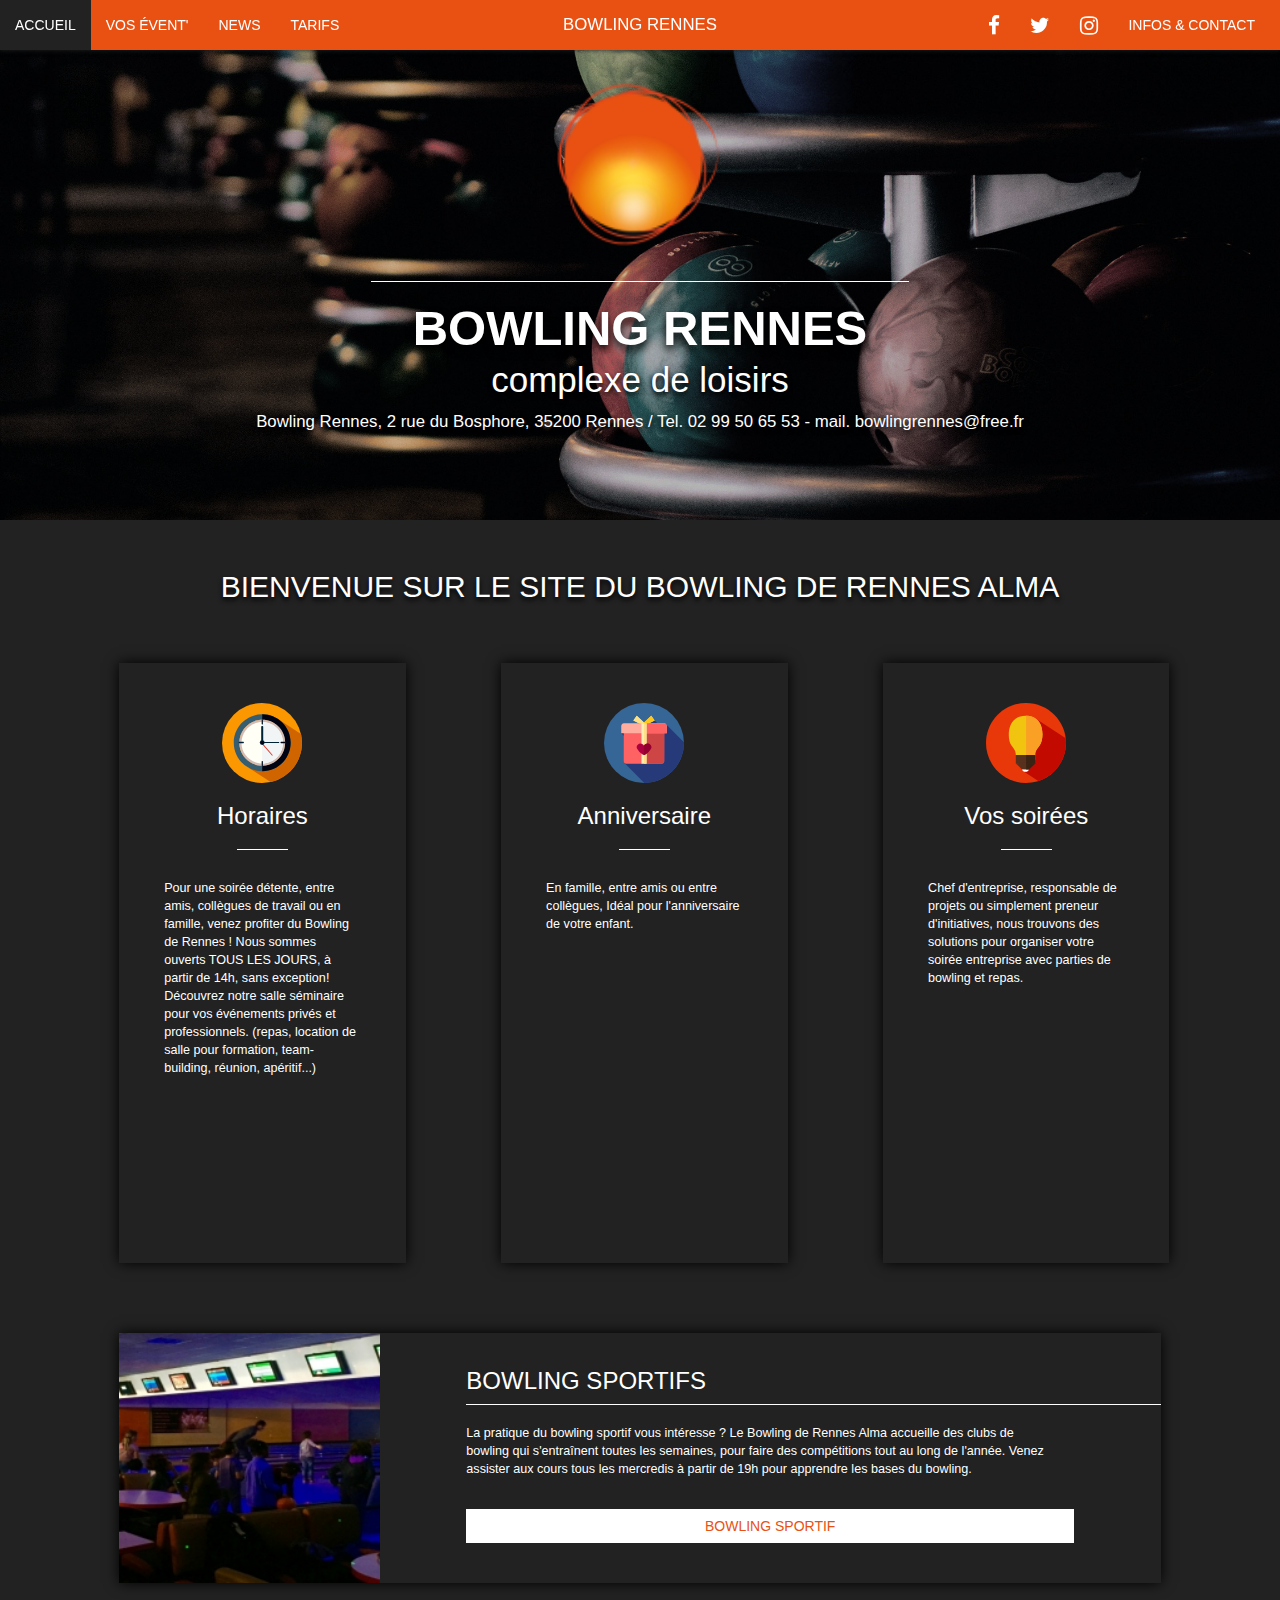
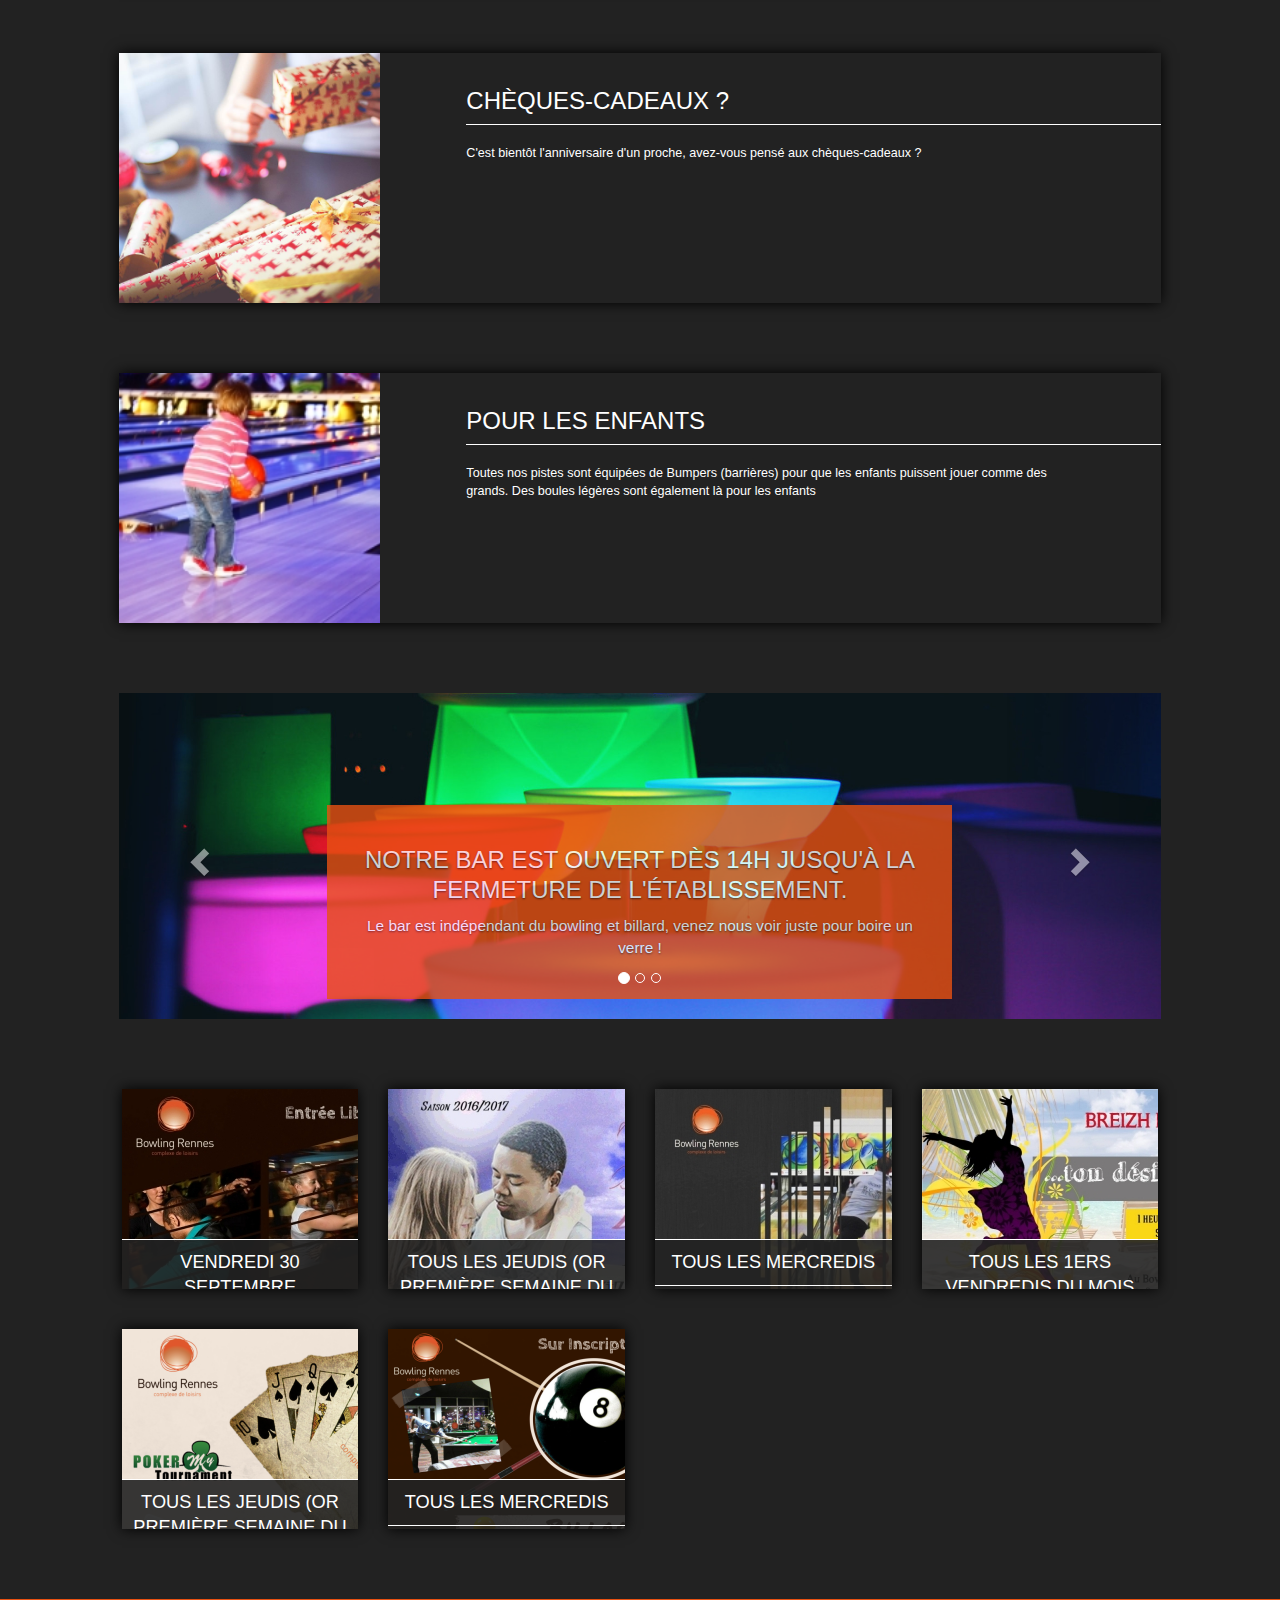
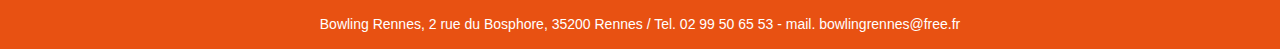
==== index.html @ a59d4e55 "Reste reprise header" ====
<!doctype html>
<html class="no-js" lang="fr">

<head>
    <meta charset="utf-8">
    <meta http-equiv="x-ua-compatible" content="ie=edge">
    <title>BOWLING ALMA</title>
    <meta name="description" content="">
    <meta name="viewport" content="width=device-width, initial-scale=1">

    <link rel="apple-touch-icon" href="apple-touch-icon.png">
    <!-- Place favicon.ico in the root directory -->

    <!-- Latest compiled and minified CSS -->
    <link rel="stylesheet" href="https://maxcdn.bootstrapcdn.com/bootstrap/3.3.7/css/bootstrap.min.css" integrity="sha384-BVYiiSIFeK1dGmJRAkycuHAHRg32OmUcww7on3RYdg4Va+PmSTsz/K68vbdEjh4u" crossorigin="anonymous">
    <link rel="stylesheet" href="css/normalize.css">
    <link rel="stylesheet" href="fonts/font-awesome.css">
    <link rel="stylesheet" href="css/main.css">
    <script src="js/vendor/modernizr-2.8.3.min.js"></script>
</head>

<body class="container-fluid">

    <!--[if lt IE 8]>
            <p class="browserupgrade">You are using an <strong>outdated</strong> browser. Please <a href="http://browsehappy.com/">upgrade your browser</a> to improve your experience.</p>
        <![endif]-->

    <!--NAVBAR DU SITE-->
    <nav class="navbar navbar-default navbar-fixed-top" role="navigation">
        <div class="navbar-header">
            <button type="button" class="navbar-toggle" data-toggle="collapse" data-target="#navbar-collapse-1">
                <span class="sr-only">Toggle navigation</span>
                <span class="icon-bar"></span>
                <span class="icon-bar"></span>
                <span class="icon-bar"></span>
            </button>
        </div>
        <a class="navbar-brand" href="#">BOWLING RENNES</a>
        <div class="collapse navbar-collapse" id="navbar-collapse-1">
            <ul class="nav navbar-nav navbar-left">
                <li><a href="#">Accueil</a></li>
                <li><a href="#">Vos évent'</a></li>
                <li><a href="#">News</a></li>
                <li><a href="#">Tarifs</a></li>
            </ul>
            <ul class="nav navbar-nav navbar-right">
                <li><a href="#"><i class="fa fa-facebook" aria-hidden="true"></i></a></li>
                <li><a href="#"><i class="fa fa-twitter" aria-hidden="true"></i></a></li>
                <li><a href="#"><i class="fa fa-instagram" aria-hidden="true"></i></a></li>
                <li><a href="#">infos & contact</a></li>
            </ul>
        </div>
    </nav>

    <!--HEADER -->
    <section class="header" id="startchange">
        <div>
            <img class="img-responsive center-block" src="img/logo.png" alt="BOWLING RENNES ALMA">
            <div class="separator-header center-block"></div>
            <h1 class="text-center">BOWLING RENNES</h1>
            <h2 class="text-center">complexe de loisirs</h2>
            <p class="text-center">Bowling Rennes, 2 rue du Bosphore, 35200 Rennes / Tel. 02 99 50 65 53 - mail. bowlingrennes@free.fr</p>
            <p class="text-center"></p>
        </div>
    </section>

    <!--section ACCUEIL-->
    <section class="accueil-index col-md-12">
        <h2>Bienvenue sur le site du Bowling de Rennes Alma</h2>
        <div class="accueil col-md-offset-1 col-md-11">
            <div class="block-accueil col-md-3">
                <div class="time"></div>
                <h3>Horaires</h3>
                <div class="separator-accueil"></div>
                <p>Pour une soirée détente, entre amis, collègues de travail ou en famille, venez profiter du Bowling de Rennes ! Nous sommes ouverts TOUS LES JOURS, à partir de 14h, sans exception! Découvrez notre salle séminaire pour vos événements privés et professionnels. (repas, location de salle pour formation, team-building, réunion, apéritif...)
                </p>
            </div>
            <div class="block-accueil col-md-offset-1 col-md-3">
                <div class="birthday"></div>
                <h3>Anniversaire</h3>
                <div class="separator-accueil"></div>
                <p>En famille, entre amis ou entre collègues, Idéal pour l'anniversaire de votre enfant.
                </p>
            </div>
            <div class="block-accueil col-md-offset-1 col-md-3">
                <div class="themes"></div>
                <h3>Vos soirées</h3>
                <div class="separator-accueil"></div>
                <p>Chef d'entreprise, responsable de projets ou simplement preneur d'initiatives, nous trouvons des solutions pour organiser votre soirée entreprise avec parties de bowling et repas.
                </p>
            </div>
        </div>
    </section>

    <!--Section bowling-->
    <section class="bowling-index col-md-12">
        <div class="section-bowling-index container-fluid col-md-offset-1 col-md-10">
            <div class="img-bowling1 col-md-3 col-xs-12 col-sm-12"></div>
            <h3 class="col-md-7 col-xs-10 col-xs-offset-1 col-sm-10 col-sm-offset-1">Bowling Sportifs</h3>
            <div class="separator-index col-md-offset-1 col-md-8 col-xs-10 col-xs-offset-1"></div>
            <p class="col-md-7 col-xs-10 col-xs-offset-1">La pratique du bowling sportif vous intéresse ? Le Bowling de Rennes Alma accueille des clubs de bowling qui s'entraînent toutes les semaines, pour faire des compétitions tout au long de l'année. Venez assister aux cours tous les mercredis à partir de 19h pour apprendre les bases du bowling.</p>
            <a href="http://www.bowlingrennes.com/cariboost_files/R_C3_A8glement_20de_20la_20Ligue_20Bowling_20Rennes.pdf">
                <button class="btn col-md-7 col-xs-10 col-xs-offset-1">Bowling Sportif</button>
            </a>
        </div>
        <div class="section-bowling-index container-fluid col-md-offset-1 col-md-10">
            <div class="img-bowling2 col-md-3 col-xs-12 col-sm-12"></div>
            <h3 class="col-md-7 col-xs-10 col-xs-offset-1 col-sm-10 col-sm-offset-1">Chèques-Cadeaux ?</h3>
            <div class="separator-index col-md-offset-1 col-md-8 col-xs-10 col-xs-offset-1"></div>
            <p class="col-md-7 col-xs-10 col-xs-offset-1">C'est bientôt l'anniversaire d'un proche, avez-vous pensé aux chèques-cadeaux ?</p>
        </div>

        <div class="section-bowling-index container-fluid col-md-offset-1 col-md-10">
            <div class="img-bowling3 col-md-3 col-xs-12 col-sm-12"></div>
            <h3 class="col-md-7 col-xs-10 col-xs-offset-1 col-sm-10 col-sm-offset-1">Pour les enfants</h3>
            <div class="separator-index col-md-offset-1 col-md-8 col-xs-10 col-xs-offset-1"></div>
            <p class="col-md-7 col-xs-10 col-xs-offset-1">Toutes nos pistes sont équipées de Bumpers (barrières) pour que les enfants puissent jouer comme des grands. Des boules légères sont également là pour les enfants</p>
        </div>
    </section>

    <!-- Carousel -->
    <section class="col-md-12 slide-index">
        <div id="carousel-example-generic" class="carousel slide col-md-10 col-md-offset-1 container-fluid" data-ride="carousel">
            <ol class="carousel-indicators">
                <li data-target="#carousel-example-generic" data-slide-to="0" class="active"></li>
                <li data-target="#carousel-example-generic" data-slide-to="1"></li>
                <li data-target="#carousel-example-generic" data-slide-to="2"></li>
            </ol>
            <!-- Wrapper for slides -->
            <div class="carousel-inner" role="listbox">
                <div class="item active">
                    <img src="img/bar1.jpg" alt="...">
                    <div class="carousel-caption">
                        <h3>Notre bar est ouvert dès 14h jusqu'à la fermeture de l'établissement.</h3>
                        <p>Le bar est indépendant du bowling et billard, venez nous voir juste pour boire un verre !</p>
                    </div>
                </div>
                <div class="item">
                    <img src="img/bar2.jpg" alt="...">
                    <div class="carousel-caption">
                        <h3>Vous pourrez déguster un des nos cocktails, un soda ou une bière sur les pistes ou au bar.</h3>
                        <p>Rafraichissez-vous avec notre gamme variée de granités.</p>
                    </div>
                </div>

                <div class="item">
                    <img src="img/bar3.jpg" alt="...">
                    <div class="carousel-caption">
                        <h3>Si vous avez une petite faim, le Bowling de Rennes vous propose également un service des restaurations.</h3>
                        <p>Croque-monsieur, des glaces, du pop-corn et un assortiment de confiseries au distributeur.</p>
                    </div>
                </div>
            </div>

            <!-- Controls -->
            <a class="left carousel-control" href="#carousel-example-generic" role="button" data-slide="prev">
                <span class="glyphicon glyphicon-chevron-left" aria-hidden="true"></span>
                <span class="sr-only">Previous</span>
            </a>
            <a class="right carousel-control" href="#carousel-example-generic" role="button" data-slide="next">
                <span class="glyphicon glyphicon-chevron-right" aria-hidden="true"></span>
                <span class="sr-only">Next</span>
            </a>
        </div>
    </section>

    <!-- Nos Soirées Hover text -->
    <section class="index-hover col-md-10 col-md-offset-1">
        <div class="row space">
            <div class="col-md-3">
                <div class="cuadro_intro_hover ">
                    <p>
                        <img src="img/soiree1.jpg" class="center-block" alt="">
                    </p>
                    <div class="caption">
                        <div class="blur"></div>
                        <div class="caption-text">
                            <h3>Vendredi 30 septembre</h3>
                            <p>Entrée libre et gratuite 21h : Initiation salsa "porto" 22h : Soiré salsa</p>
                            <a class=" btn btn-default" href="#"><span class="glyphicon glyphicon-plus"> INFO</span></a>
                        </div>
                    </div>
                </div>

            </div>
            <div class="col-md-3">
                <div class="cuadro_intro_hover ">
                    <p>
                        <img src="img/soiree2.jpg" class="center-block" alt="">
                    </p>
                    <div class="caption">
                        <div class="blur"></div>
                        <div class="caption-text">
                            <h3>Tous les jeudis (or première semaine du mois)</h3>
                            <p>Entrée libre et gratuite 20h-21h</p>
                            <a class=" btn btn-default" href="#"><span class="glyphicon glyphicon-plus"> INFO</span></a>
                        </div>
                    </div>
                </div>

            </div>
            <div class="col-md-3">
                <div class="cuadro_intro_hover ">
                    <p>
                        <img src="img/soiree3.jpg" class="center-block" alt="">
                    </p>
                    <div class="caption">
                        <div class="blur"></div>
                        <div class="caption-text">
                            <h3>Tous les mercredis</h3>
                            <p>Cours gratuits de bowling</p>
                            <a class=" btn btn-default" href="#"><span class="glyphicon glyphicon-plus"> INFO</span></a>
                        </div>
                    </div>
                </div>

            </div>
            <div class="col-md-3">
                <div class="cuadro_intro_hover ">
                    <p>
                        <img src="img/soiree4.jpg" class="center-block" alt="">
                    </p>
                    <div class="caption">
                        <div class="blur"></div>
                        <div class="caption-text">
                            <h3>Tous les 1ers vendredis du mois</h3>
                            <p>Kizomba-bachata avec BREIZH DANCE entrée gratuite</p>
                            <a class=" btn btn-default" href="#"><span class="glyphicon glyphicon-plus"> INFO</span></a>
                        </div>
                    </div>
                </div>
            </div>

            <div class="col-md-3">
                <div class="cuadro_intro_hover ">
                    <p>
                        <img src="img/soiree5.png" class="center-block" alt="">
                    </p>
                    <div class="caption">
                        <div class="blur"></div>
                        <div class="caption-text">
                            <h3>Tous les jeudis (or première semaine du mois)</h3>
                            <p>Entrée libre et gratuite 20h-21h</p>
                            <a class=" btn btn-default" href="#"><span class="glyphicon glyphicon-plus"> INFO</span></a>
                        </div>
                    </div>
                </div>
            </div>

            <div class="col-md-3">
                <div class="cuadro_intro_hover ">
                    <p>
                        <img src="img/soiree6.png" class="center-block" alt="">
                    </p>
                    <div class="caption">
                        <div class="blur"></div>
                        <div class="caption-text">
                            <h3>Tous les mercredis</h3>
                            <p>Cours gratuits de bowling</p>
                            <a class=" btn btn-default" href="#"><span class="glyphicon glyphicon-plus"> INFO</span></a>
                        </div>
                    </div>
                </div>
            </div>
        </div>
    </section>
    
    <footer class="col-md-12">
        <p>Bowling Rennes, 2 rue du Bosphore, 35200 Rennes / Tel. 02 99 50 65 53 - <a href="mailto:bowlingrennes@free.fr">mail. bowlingrennes@free.fr</a></p>
    </footer>



    <!--Script à garder à la fin du HTML-->
    <script src="https://code.jquery.com/jquery-1.12.0.min.js"></script>
    <script>
        window.jQuery || document.write('<script src="js/vendor/jquery-1.12.0.min.js"><\/script>')
    </script>
    <script src="js/plugins.js"></script>
    <script src="js/main.js"></script>
    <!-- Latest compiled and minified JavaScript -->
    <script src="https://maxcdn.bootstrapcdn.com/bootstrap/3.3.7/js/bootstrap.min.js" integrity="sha384-Tc5IQib027qvyjSMfHjOMaLkfuWVxZxUPnCJA7l2mCWNIpG9mGCD8wGNIcPD7Txa" crossorigin="anonymous"></script>



    <!--Script à garder à la fin du HTML-->
    <script src="https://code.jquery.com/jquery-1.12.0.min.js"></script>
    <script>
        window.jQuery || document.write('<script src="js/vendor/jquery-1.12.0.min.js"><\/script>')
    </script>
    <script src="js/plugins.js"></script>
    <script src="js/main.js"></script>
    <!-- Latest compiled and minified JavaScript -->
    <script src="https://maxcdn.bootstrapcdn.com/bootstrap/3.3.7/js/bootstrap.min.js" integrity="sha384-Tc5IQib027qvyjSMfHjOMaLkfuWVxZxUPnCJA7l2mCWNIpG9mGCD8wGNIcPD7Txa" crossorigin="anonymous"></script>


    <!-- Google Analytics: change UA-XXXXX-X to be your site's ID. -->
    <script>
        (function (b, o, i, l, e, r) {
            b.GoogleAnalyticsObject = l;
            b[l] || (b[l] =
                function () {
                    (b[l].q = b[l].q || []).push(arguments)
                });
            b[l].l = +new Date;
            e = o.createElement(i);
            r = o.getElementsByTagName(i)[0];
            e.src = 'https://www.google-analytics.com/analytics.js';
            r.parentNode.insertBefore(e, r)
        }(window, document, 'script', 'ga'));
        ga('create', 'UA-XXXXX-X', 'auto');
        ga('send', 'pageview');
    </script>
</body>

</html>
---- css/main.css ----
/*! HTML5 Boilerplate v5.3.0 | MIT License | https://html5boilerplate.com/ */


/*
 * What follows is the result of much research on cross-browser styling.
 * Credit left inline and big thanks to Nicolas Gallagher, Jonathan Neal,
 * Kroc Camen, and the H5BP dev community and team.
 */


/*html {
    color: #222;
    font-size: 1em;
    line-height: 1.4;
}*/

body {
    font-family: "Open Sans", sans-serif;
    margin: 0;
    box-sizing: border-box;
    background-color: #222;
}

.container-fluid {
    padding: 0;
}


/*
 * Remove text-shadow in selection highlight:
 * https://twitter.com/miketaylr/status/12228805301
 *
 * These selection rule sets have to be separate.
 * Customize the background color to match your design.
 */

::-moz-selection {
    background: #b3d4fc;
    text-shadow: none;
}

::selection {
    background: #b3d4fc;
    text-shadow: none;
}


/*
 * A better looking default horizontal rule
 */

hr {
    display: block;
    height: 1px;
    border: 0;
    border-top: 1px solid #ccc;
    margin: 1em 0;
    padding: 0;
}


/*
 * Remove the gap between audio, canvas, iframes,
 * images, videos and the bottom of their containers:
 * https://github.com/h5bp/html5-boilerplate/issues/440
 */

audio,
canvas,
iframe,
img,
svg,
video {
    vertical-align: middle;
}


/*
 * Remove default fieldset styles.
 */

fieldset {
    border: 0;
    margin: 0;
    padding: 0;
}


/*
 * Allow only vertical resizing of textareas.
 */

textarea {
    resize: vertical;
}

h1 {
    font-family: "Open Sans", sans-serif;
    font-weight: 600;
    font-size: 3.5em;
    color: white;
    margin-bottom: 0px;
    margin-top: 20px;
    text-shadow: 0px 5px 10px #000;
}

 ==========================================================================
   Browser Upgrade Prompt
   ========================================================================== 

.browserupgrade {
    margin: 0.2em 0;
    background: #ccc;
    color: #000;
    padding: 0.2em 0;
}


/* ==========================================================================
   Author's custom styles
   ========================================================================== */


/* Navbar du site */

.navbar-brand {
    position: absolute;
    width: 100%;
    left: 0;
    top: 0;
    text-align: center;
    margin: auto;
    cursor: default;
}

.navbar-toggle {
    z-index: 3;
}

.navbar {
    border-radius: 0px;
    background-color: #e85112;
    border: 0px solid #222;
    box-shadow: 0 0 5px #222;
}

.navbar-left li:hover {
    background-color: #222;
}

.navbar-left a:hover {
    color: white!important;
}

.navbar a {
    text-transform: uppercase;
    color: white !important;
    font-family: "Opens Sans", sans-serif;
    font-size: 1em;
}

.navbar-right {
    margin-right: 10px;
}

.navbar-right i {
    font-size: 1.5em;
}

.navbar-right a {
    padding-bottom: 0px !important;
}

.navbar-brand {
    font-size: 1.2em !important;
}

.navbar-default .navbar-toggle .icon-bar {
    background-color: white;
}

.navbar-default .navbar-toggle {
    border: 0px;
}


/* Header du site */

.header {
    display: flex;
    justify-content: center;
    align-items: center;
    background-image: url(../img/header.jpg);
    background-size: cover;
    width: 100%;
    height: 520px;
    background-position: center;
}

.header img {
    height: 175px;
}


.header h2 {
    margin-top: 5px;
    color: white;
    font-size: 2.5em;
    text-shadow: 0px 3px 5px #000;
}

.header p {
    font-family: "Opens Sans", sans-serif;
    color: white;
    font-size: 1.2em;
    text-shadow: 0px 3px 5px #000;
}

.separator-header {
    width: 70%;
    height: 1px;
    margin-top: 30px;
    background-color: white;
}


/* Section 1 du site */

.accueil {
    background-color: #222;
    margin-bottom: 70px;
    padding-left: 0px;
    padding-right: 0px;
}

.accueil-index h2 {
    margin-top: 0px;
    padding-top: 50px;
    padding-bottom: 50px;
    text-align: center;
    color: white;
    text-transform: uppercase;
    text-shadow: 0px 3px 5px #000;
}

.block-accueil:hover {
    background-color: #E85112;
}

.block-accueil {
    height: 600px;
    color: white;
    box-shadow: 0 0 13px black;
    background-color: #222;
}

.block-accueil h3 {
    text-align: center;
}

.block-accueil p {
    font-size: 0.9em;
    padding: 20px;
    padding-left: 30px;
    padding-right: 30px;
    text-align: left;
}

.time {
    width: 80px;
    height: 80px;
    margin: 0 auto;
    background-image: url(../img/clock.svg);
    background-repeat: no-repeat;
    background-size: cover;
    margin-top: 40px !important;
}

.birthday {
    width: 80px;
    height: 80px;
    margin: 0 auto;
    background-image: url(../img/present.svg);
    background-repeat: no-repeat;
    background-size: cover;
    margin-top: 40px !important;
}

.themes {
    width: 80px;
    height: 80px;
    margin: 0 auto;
    background-image: url(../img/light-bulb.svg);
    background-repeat: no-repeat;
    background-size: cover;
    margin-top: 40px !important;
}

.separator-accueil {
    width: 20%;
    height: 1px;
    background-color: white;
    margin: 0 auto;
    margin-top: 20px;
    margin-bottom: 10px;
}


/*Index Section Bowling*/

.img-bowling1 {
    height: 250px;
    background-image: url(../img/bowlingjpg);
    background-position: center;
    background-size: cover;
    background-repeat: no-repeat;
}

.img-bowling2 {
    height: 250px;
    background-image: url(../img/cadeau.jpg);
    background-position: center;
    background-size: cover;
    background-repeat: no-repeat;
}

.img-bowling3 {
    height: 250px;
    background-image: url(../img/enfant-bowling.jpg);
    background-position: center;
    background-size: cover;
    background-repeat: no-repeat;
}

.section-bowling-index {
    margin-bottom: 70px;
    background-color: #222;
    box-shadow: 0 0 13px black;
    color: white;
}

.section-bowling-index:hover {
    margin-bottom: 70px;
    background-color: #E85112;
    box-shadow: 0 0 13px black;
}

.section-bowling-index h3 {
    text-transform: uppercase;
    padding-left: 0px;
    padding-top: 15px;
}

.section-bowling-index p {
    padding-top: 20px;
    padding-left: 0px;
    font-size: 0.9em;
    padding-bottom: 20px;
}

.section-bowling-index button {
    color: #e85112;
    background-color: white;
    border-radius: 0px;
    text-transform: uppercase;
    margin-bottom: 20px;
}

.section-bowling-index button:hover {
    color: #E85112;
    background-color: white;
}

.separator-index {
    height: 1px;
    background-color: white;
}


/*Caroussel Section Bowling*/

.slide-index {
       margin-bottom: 30px;
}

.carousel-caption {
    background-color: #e85112;
    opacity: 0.8;
}

.carousel-caption h3 {
    padding-left: 20px;
    padding-right: 20px;
    text-transform: uppercase;
    line-height: 30px;
}

.carousel-caption p {
    font-size: 1.1em;
    padding-left: 20px;
    padding-right: 20px;
}


/* Nos soirées hover text */

.index-hover {
    margin-bottom: 70px;
}

.cuadro_intro_hover {
    margin-top: 40px;
    padding: 0px;
    position: relative;
    overflow: hidden;
    height: 200px;
    box-shadow: 0 0 13px black;
}

.cuadro_intro_hover p {
    display: block;
    text-align: center;
    font-size: 0.9em;
}

.cuadro_intro_hover:hover .caption {
    opacity: 1;
    transform: translateY(-150px);
    -webkit-transform: translateY(-150px);
    -moz-transform: translateY(-150px);
    -ms-transform: translateY(-150px);
    -o-transform: translateY(-150px);
}

.cuadro_intro_hover img {
    z-index: 4;
}

.caption-text a {
    border-radius: 0px;
    border: 0px;
    background-color: #e85112;
    color: white;
    width: 50%;
}

.caption-text p {
    padding-left: 20px;
    padding-right: 20px;
}
.cuadro_intro_hover .caption {
    position: absolute;
    top: 150px;
    -webkit-transition: all 0.3s ease-in-out;
    -moz-transition: all 0.3s ease-in-out;
    -o-transition: all 0.3s ease-in-out;
    -ms-transition: all 0.3s ease-in-out;
    transition: all 0.3s ease-in-out;
    width: 100%;
}

.cuadro_intro_hover .blur {
    background-color: #222;
    opacity: 0.9;
    height: 300px;
    z-index: 5;
    position: absolute;
    width: 100%;
}

.cuadro_intro_hover .caption-text {
    z-index: 10;
    color: #fff;
    position: absolute;
    height: 300px;
    text-align: center;
    top: -20px;
    width: 100%;
}

.caption-text h3 {
    border-top: 1px solid white;
    border-bottom: 1px solid white;
    padding: 10px;
    font-size: 1.3em;
    text-transform: uppercase;
    line-height: 25px;
}


/* footer */

footer {
    height: 50px;
    background-color: #e85112;
    color: white;
    padding-top: 15px;
    text-align: center;
}

footer a {
    text-decoration: none;
    color: white;
}

footer a:hover {
    text-decoration: none;
    color: white;
}


 ==========================================================================
   /*RESPONSIVE*/
 ========================================================================== 

@media (max-width: 640px) {
    .block-accueil {
        color: white;
        background-color: blue !important;
    }
}


/* ==========================================================================
   Helper classes
   ========================================================================== */


/*
 * Hide visually and from screen readers
 */

.hidden {
    display: none !important;
}


/*
 * Hide only visually, but have it available for screen readers:
 * http://snook.ca/archives/html_and_css/hiding-content-for-accessibility
 */

.visuallyhidden {
    border: 0;
    clip: rect(0 0 0 0);
    height: 1px;
    margin: -1px;
    overflow: hidden;
    padding: 0;
    position: absolute;
    width: 1px;
}


/*
 * Extends the .visuallyhidden class to allow the element
 * to be focusable when navigated to via the keyboard:
 * https://www.drupal.org/node/897638
 */

.visuallyhidden.focusable:active,
.visuallyhidden.focusable:focus {
    clip: auto;
    height: auto;
    margin: 0;
    overflow: visible;
    position: static;
    width: auto;
}


/*
 * Hide visually and from screen readers, but maintain layout
 */

.invisible {
    visibility: hidden;
}


/*
 * Clearfix: contain floats
 *
 * For modern browsers
 * 1. The space content is one way to avoid an Opera bug when the
 *    `contenteditable` attribute is included anywhere else in the document.
 *    Otherwise it causes space to appear at the top and bottom of elements
 *    that receive the `clearfix` class.
 * 2. The use of `table` rather than `block` is only necessary if using
 *    `:before` to contain the top-margins of child elements.
 */

.clearfix:before,
.clearfix:after {
    content: " ";
    /* 1 */
    display: table;
    /* 2 */
}

.clearfix:after {
    clear: both;
}


/* ==========================================================================
   EXAMPLE Media Queries for Responsive Design.
   These examples override the primary ('mobile first') styles.
   Modify as content requires.
   ========================================================================== */

@media only screen and (min-width: 35em) {
    /* Style adjustments for viewports that meet the condition */
}

@media print,
(-webkit-min-device-pixel-ratio: 1.25),
(min-resolution: 1.25dppx),
(min-resolution: 120dpi) {
    /* Style adjustments for high resolution devices */
}


/* ==========================================================================
   Print styles.
   Inlined to avoid the additional HTTP request:
   http://www.phpied.com/delay-loading-your-print-css/
   ========================================================================== */

@media print {
    *,
    *:before,
    *:after,
    *:first-letter,
    *:first-line {
        background: transparent !important;
        color: #000 !important;
        /* Black prints faster:
                                   http://www.sanbeiji.com/archives/953 */
        box-shadow: none !important;
        text-shadow: none !important;
    }
    a,
    a:visited {
        text-decoration: underline;
    }
    a[href]:after {
        content: " (" attr(href) ")";
    }
    abbr[title]:after {
        content: " (" attr(title) ")";
    }
    /*
     * Don't show links that are fragment identifiers,
     * or use the `javascript:` pseudo protocol
     */
    a[href^="#"]:after,
    a[href^="javascript:"]:after {
        content: "";
    }
    pre,
    blockquote {
        border: 1px solid #999;
        page-break-inside: avoid;
    }
    /*
     * Printing Tables:
     * http://css-discuss.incutio.com/wiki/Printing_Tables
     */
    thead {
        display: table-header-group;
    }
    tr,
    img {
        page-break-inside: avoid;
    }
    img {
        max-width: 100% !important;
    }
    p,
    h2,
    h3 {
        orphans: 3;
        widows: 3;
    }
    h2,
    h3 {
        page-break-after: avoid;
    }
}
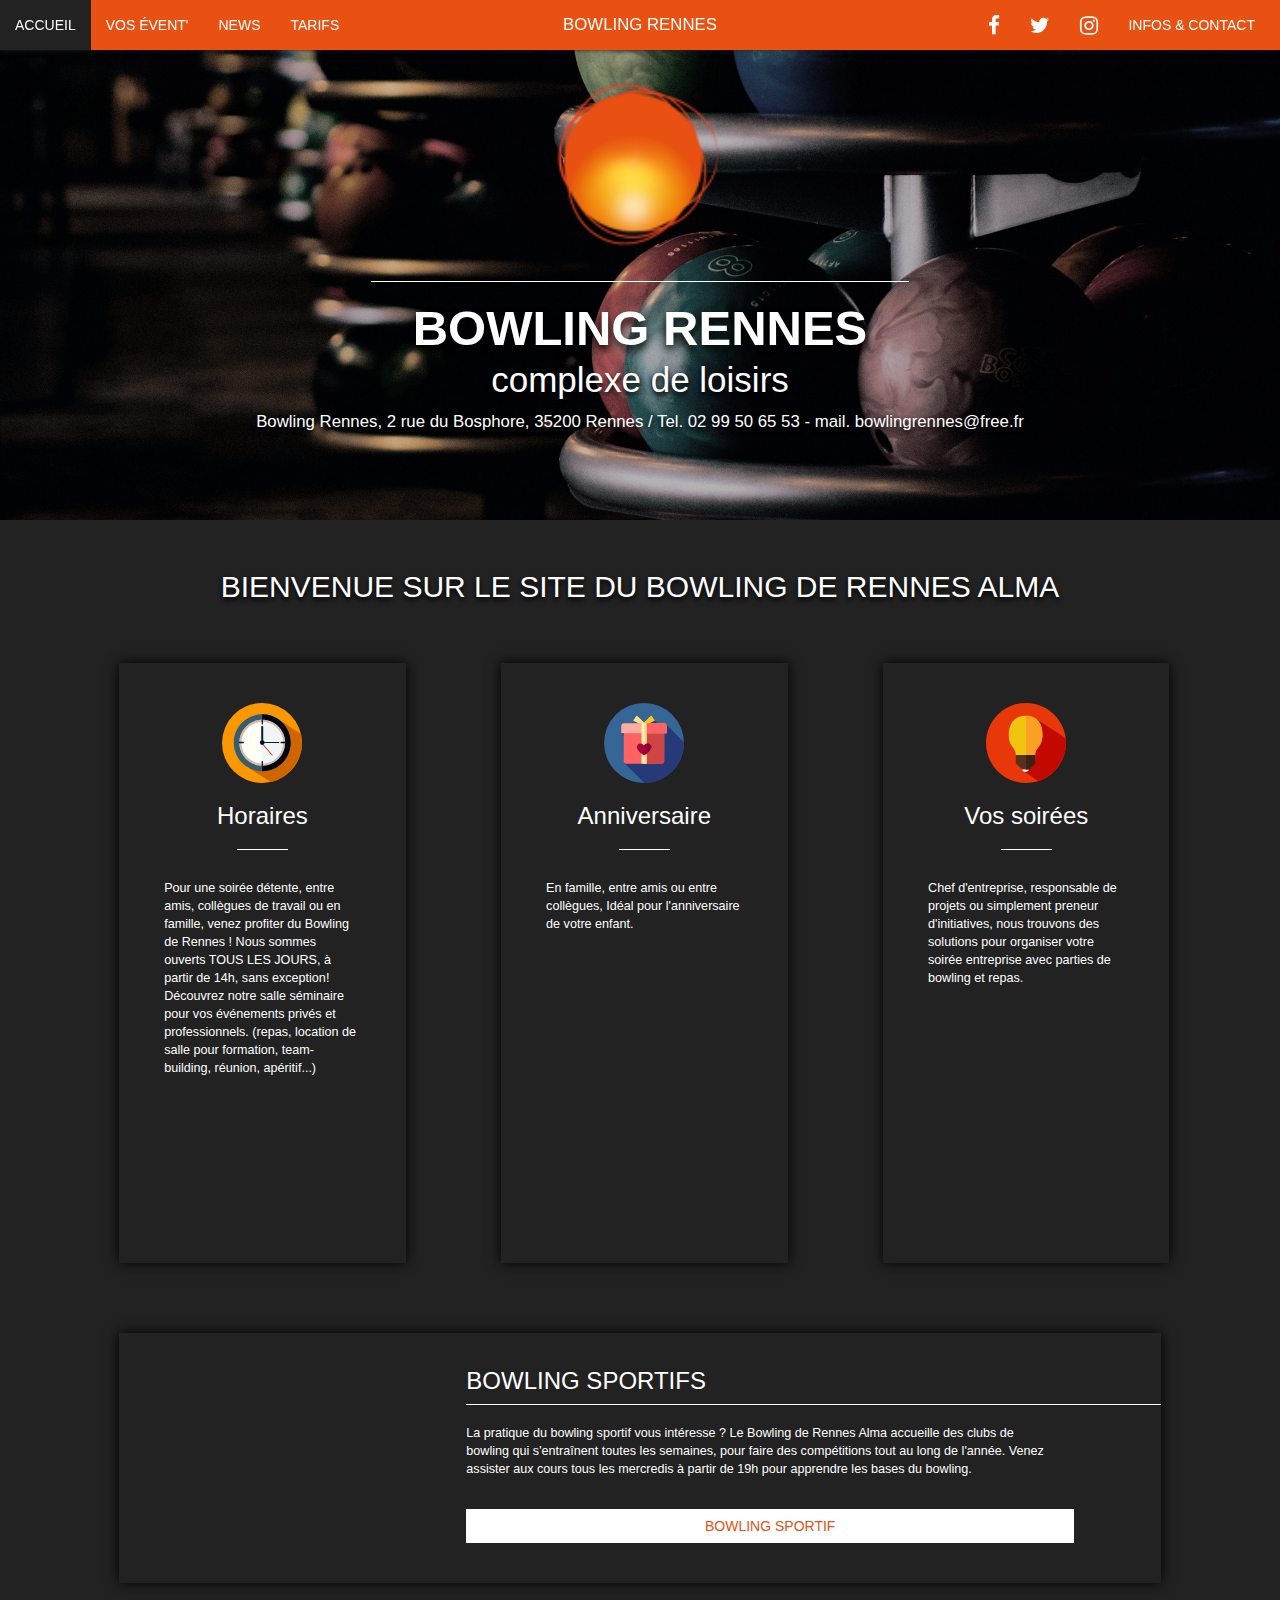
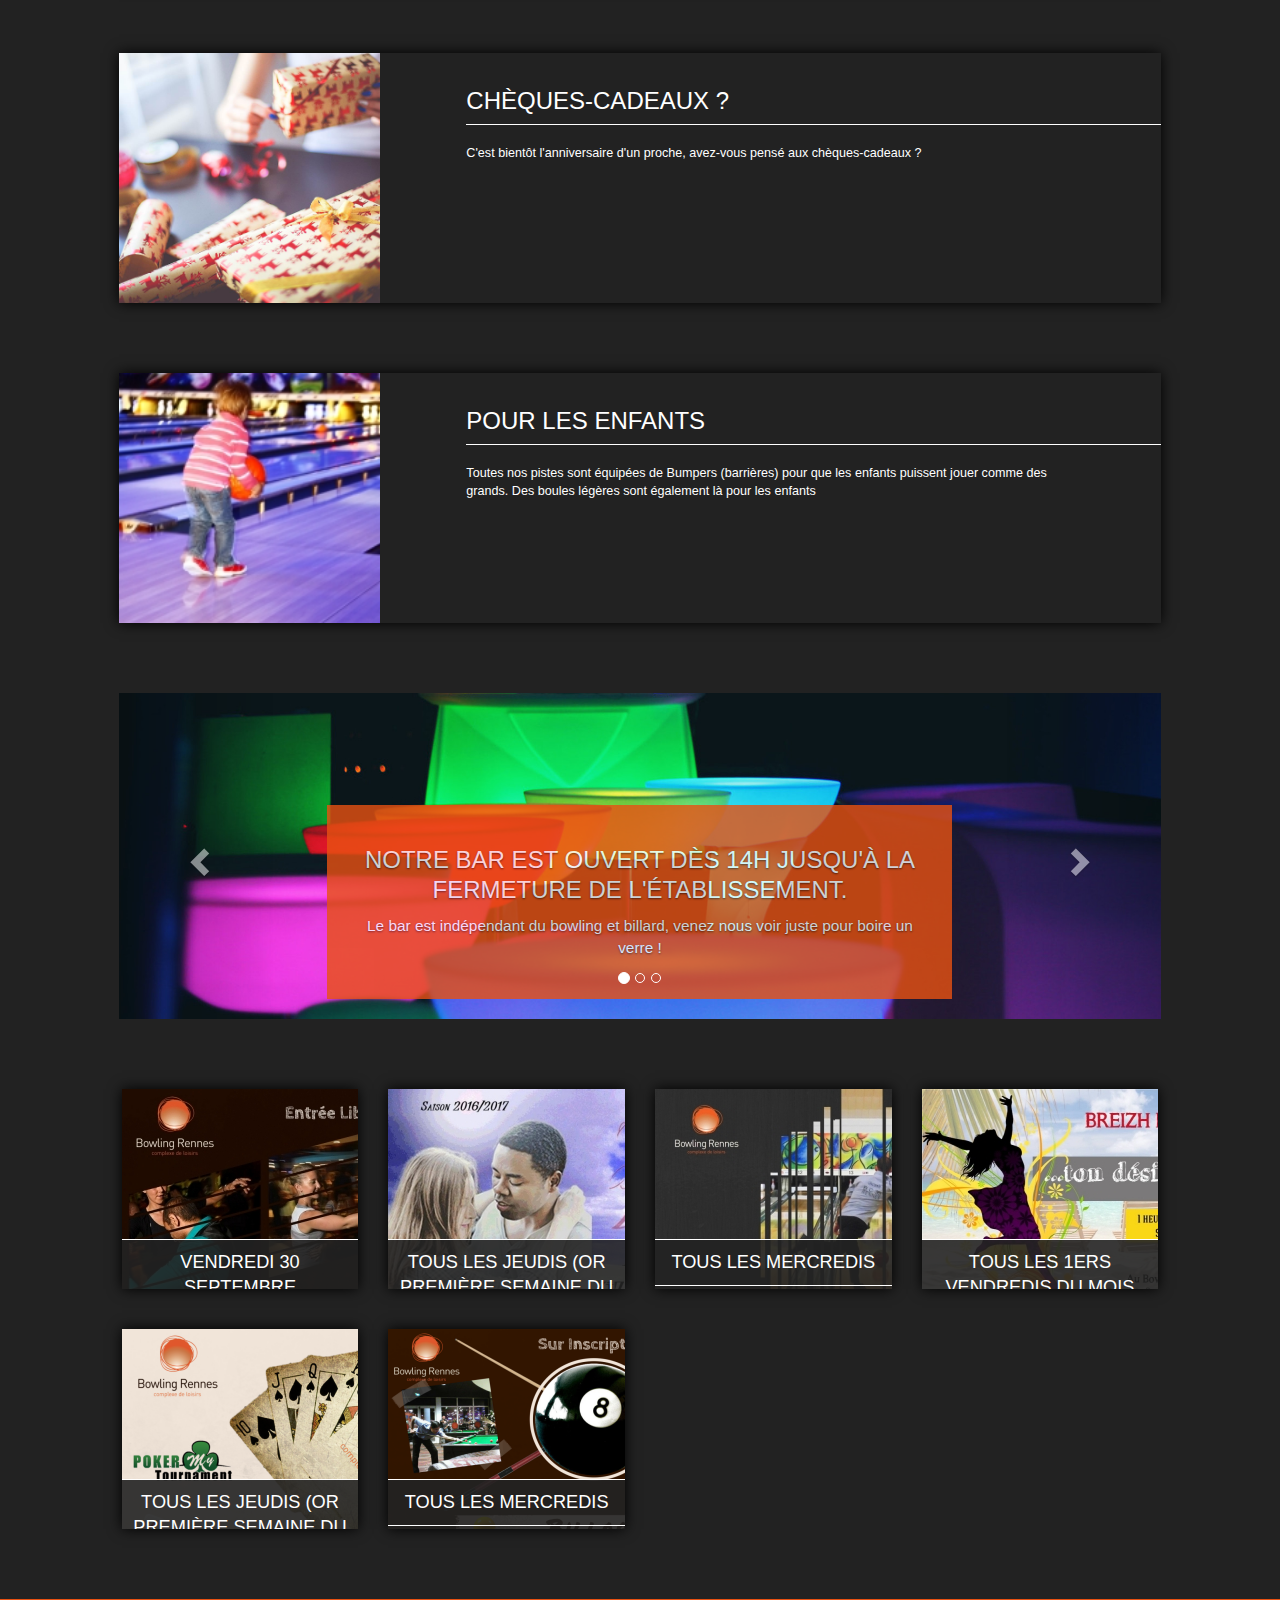
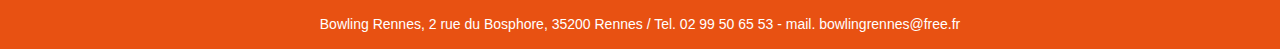
==== commit ec711468: "Reste reprise header" ====
--- a/index.html
+++ b/index.html
@@ -53,7 +53,7 @@
     </nav>
 
     <!--HEADER -->
-    <section class="header" id="startchange">
+    <header id="startchange">
         <div>
             <img class="img-responsive center-block" src="img/logo.png" alt="BOWLING RENNES ALMA">
             <div class="separator-header center-block"></div>
@@ -62,7 +62,7 @@
             <p class="text-center">Bowling Rennes, 2 rue du Bosphore, 35200 Rennes / Tel. 02 99 50 65 53 - mail. bowlingrennes@free.fr</p>
             <p class="text-center"></p>
         </div>
-    </section>
+    </header>
 
     <!--section ACCUEIL-->
     <section class="accueil-index col-md-12">
--- a/css/main.css
+++ b/css/main.css
@@ -186,7 +186,7 @@
 
 /* Header du site */
 
-.header {
+header {
     display: flex;
     justify-content: center;
     align-items: center;
@@ -197,19 +197,19 @@
     background-position: center;
 }
 
-.header img {
+header img:first-child {
     height: 175px;
 }
 
 
-.header h2 {
+header h2 {
     margin-top: 5px;
     color: white;
     font-size: 2.5em;
     text-shadow: 0px 3px 5px #000;
 }
 
-.header p {
+header p {
     font-family: "Opens Sans", sans-serif;
     color: white;
     font-size: 1.2em;
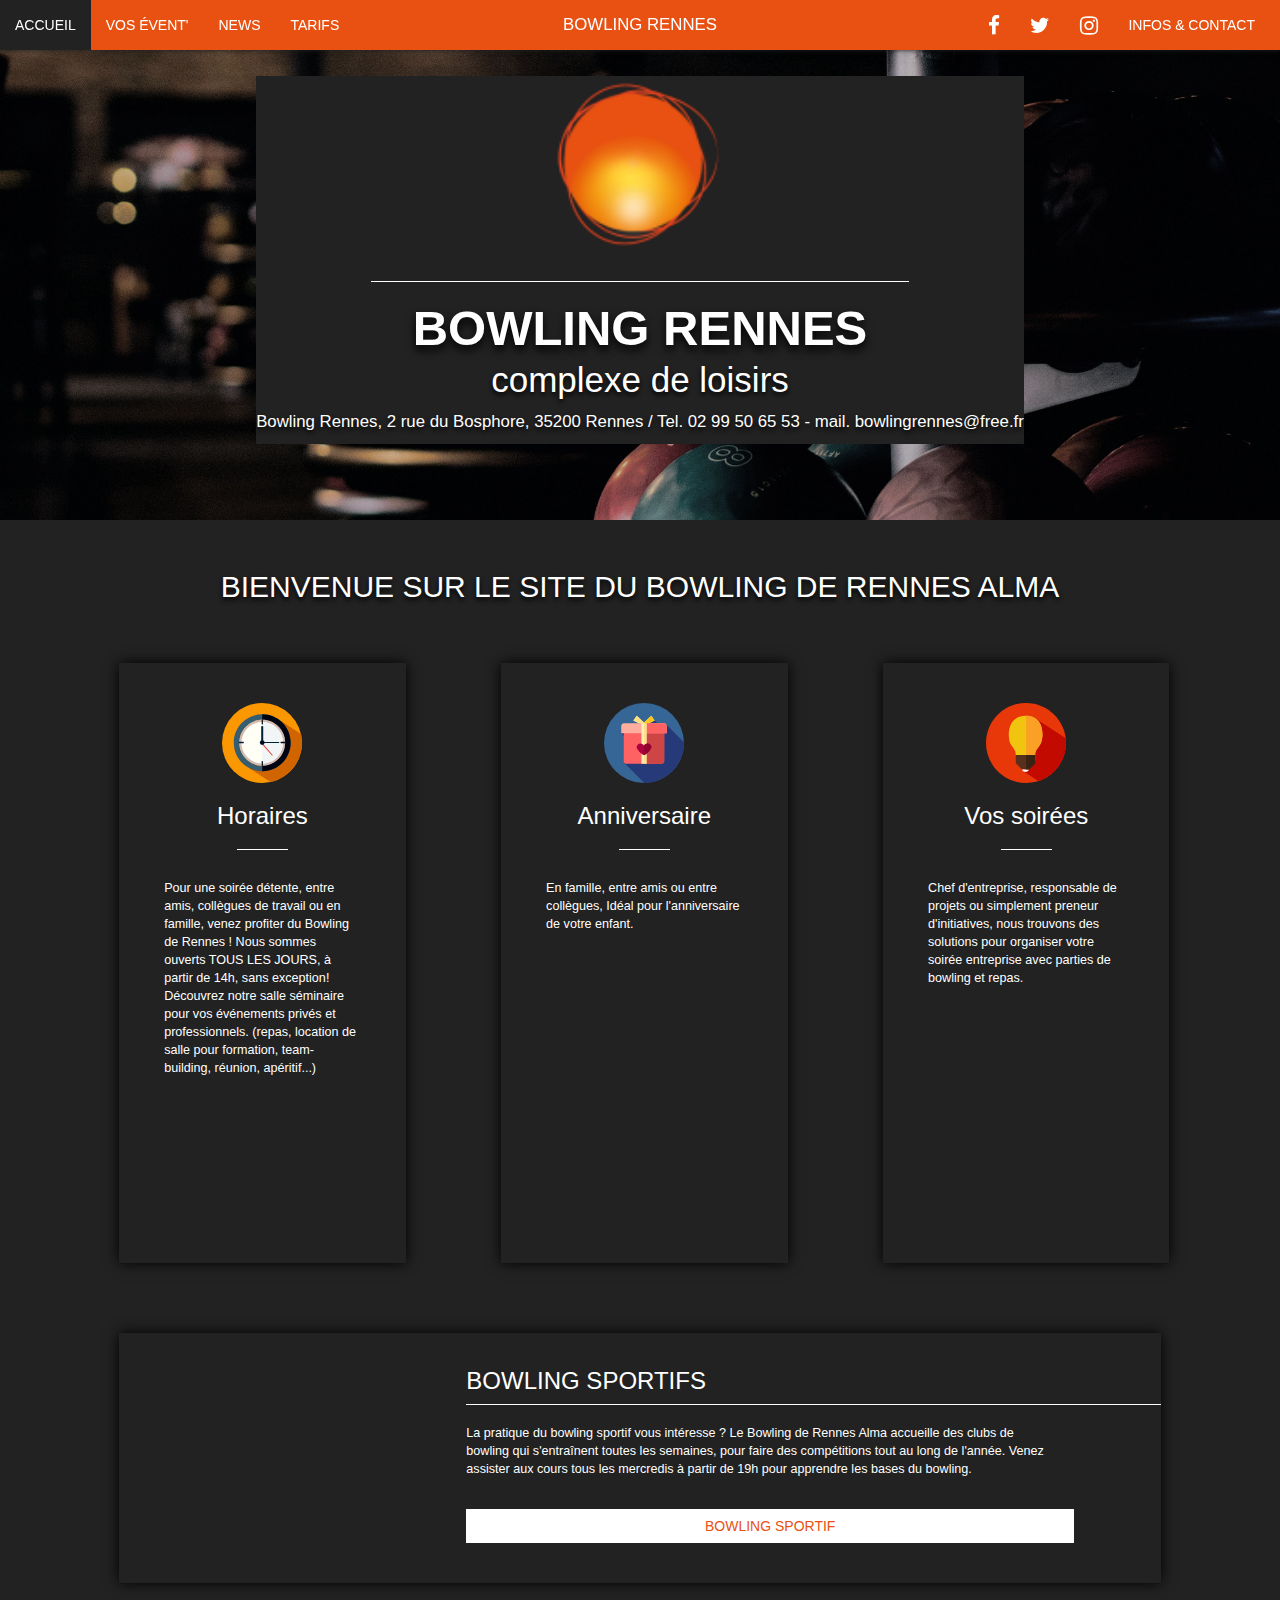
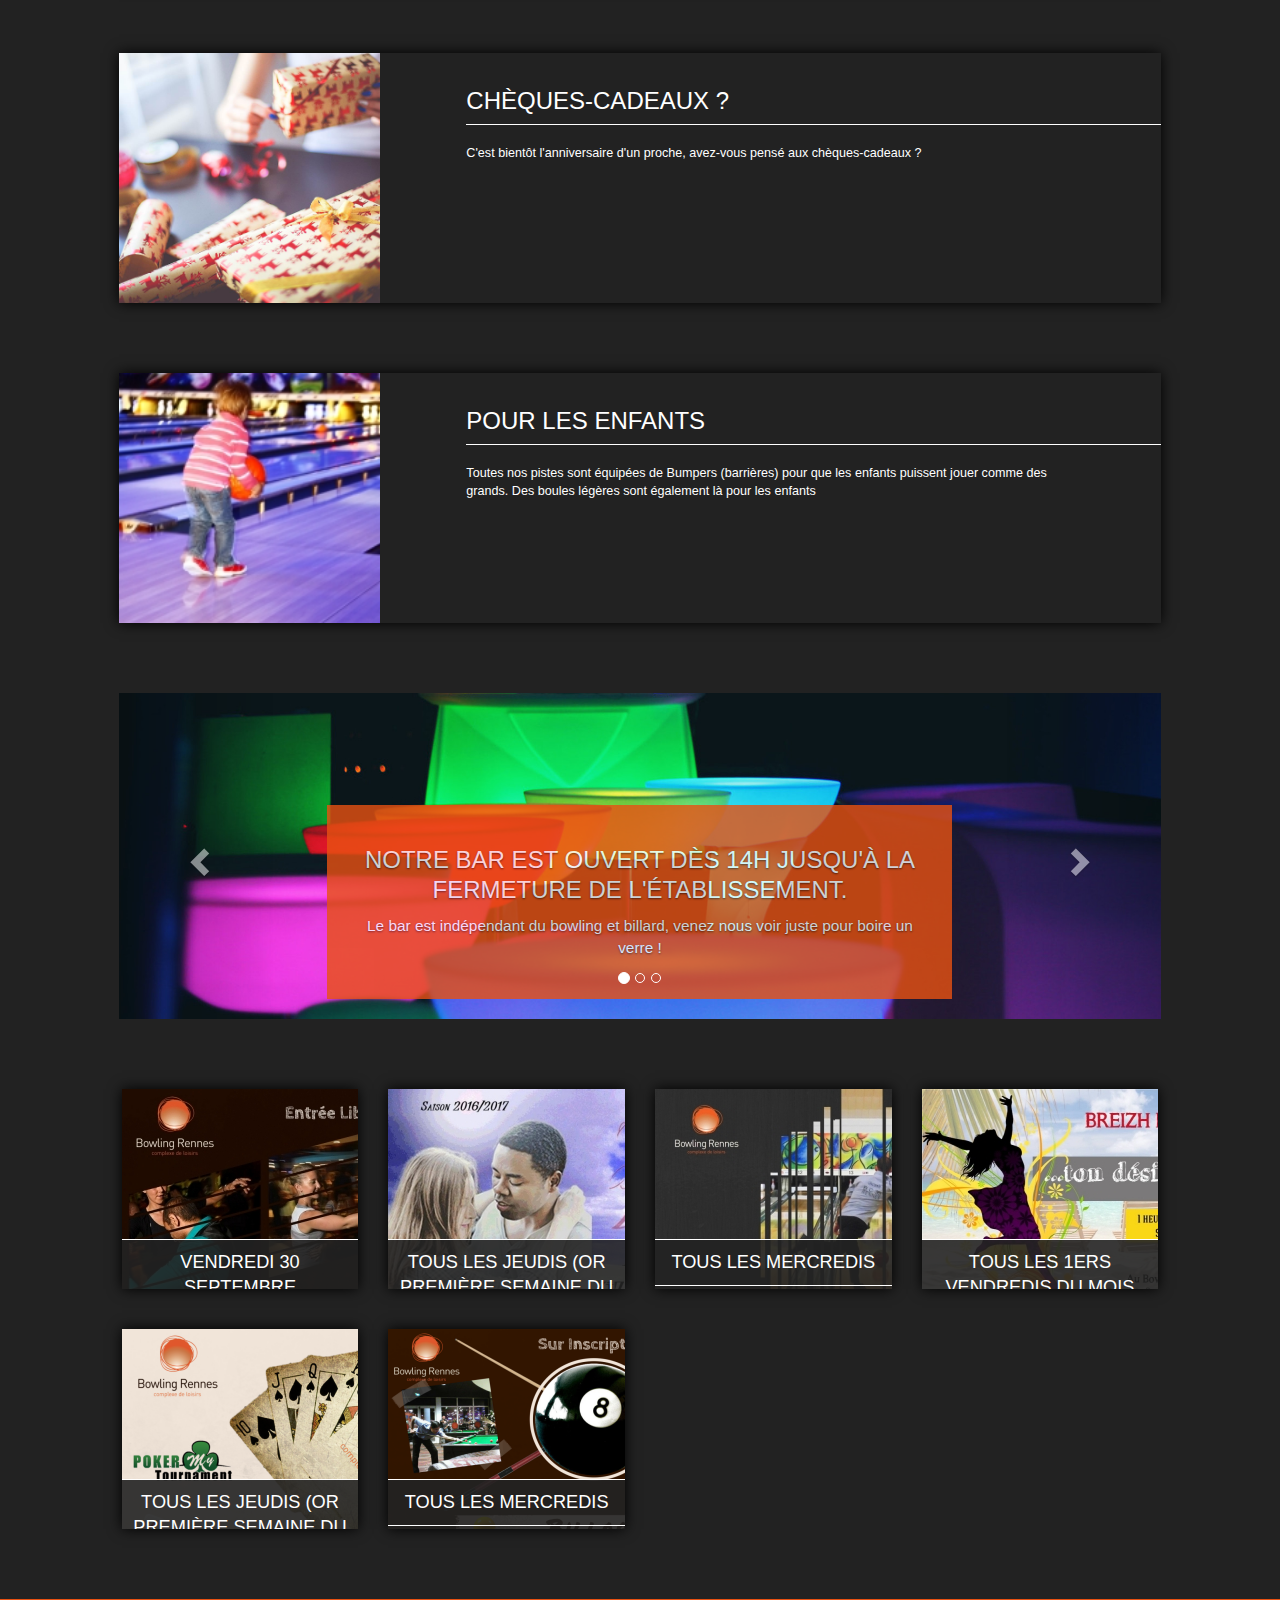
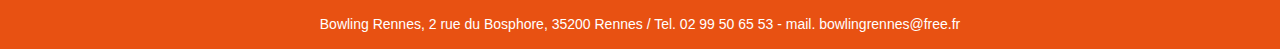
==== commit 680db0c7: "Header en cours, à refaire tout beau" ====
--- a/index.html
+++ b/index.html
@@ -54,7 +54,7 @@
 
     <!--HEADER -->
     <header id="startchange">
-        <div>
+        <div class="header">
             <img class="img-responsive center-block" src="img/logo.png" alt="BOWLING RENNES ALMA">
             <div class="separator-header center-block"></div>
             <h1 class="text-center">BOWLING RENNES</h1>
--- a/css/main.css
+++ b/css/main.css
@@ -191,10 +191,15 @@
     justify-content: center;
     align-items: center;
     background-image: url(../img/header.jpg);
+    background-attachment: fixed;
     background-size: cover;
     width: 100%;
     height: 520px;
     background-position: center;
+}
+
+.header {
+    background-color: #222;    
 }
 
 header img:first-child {
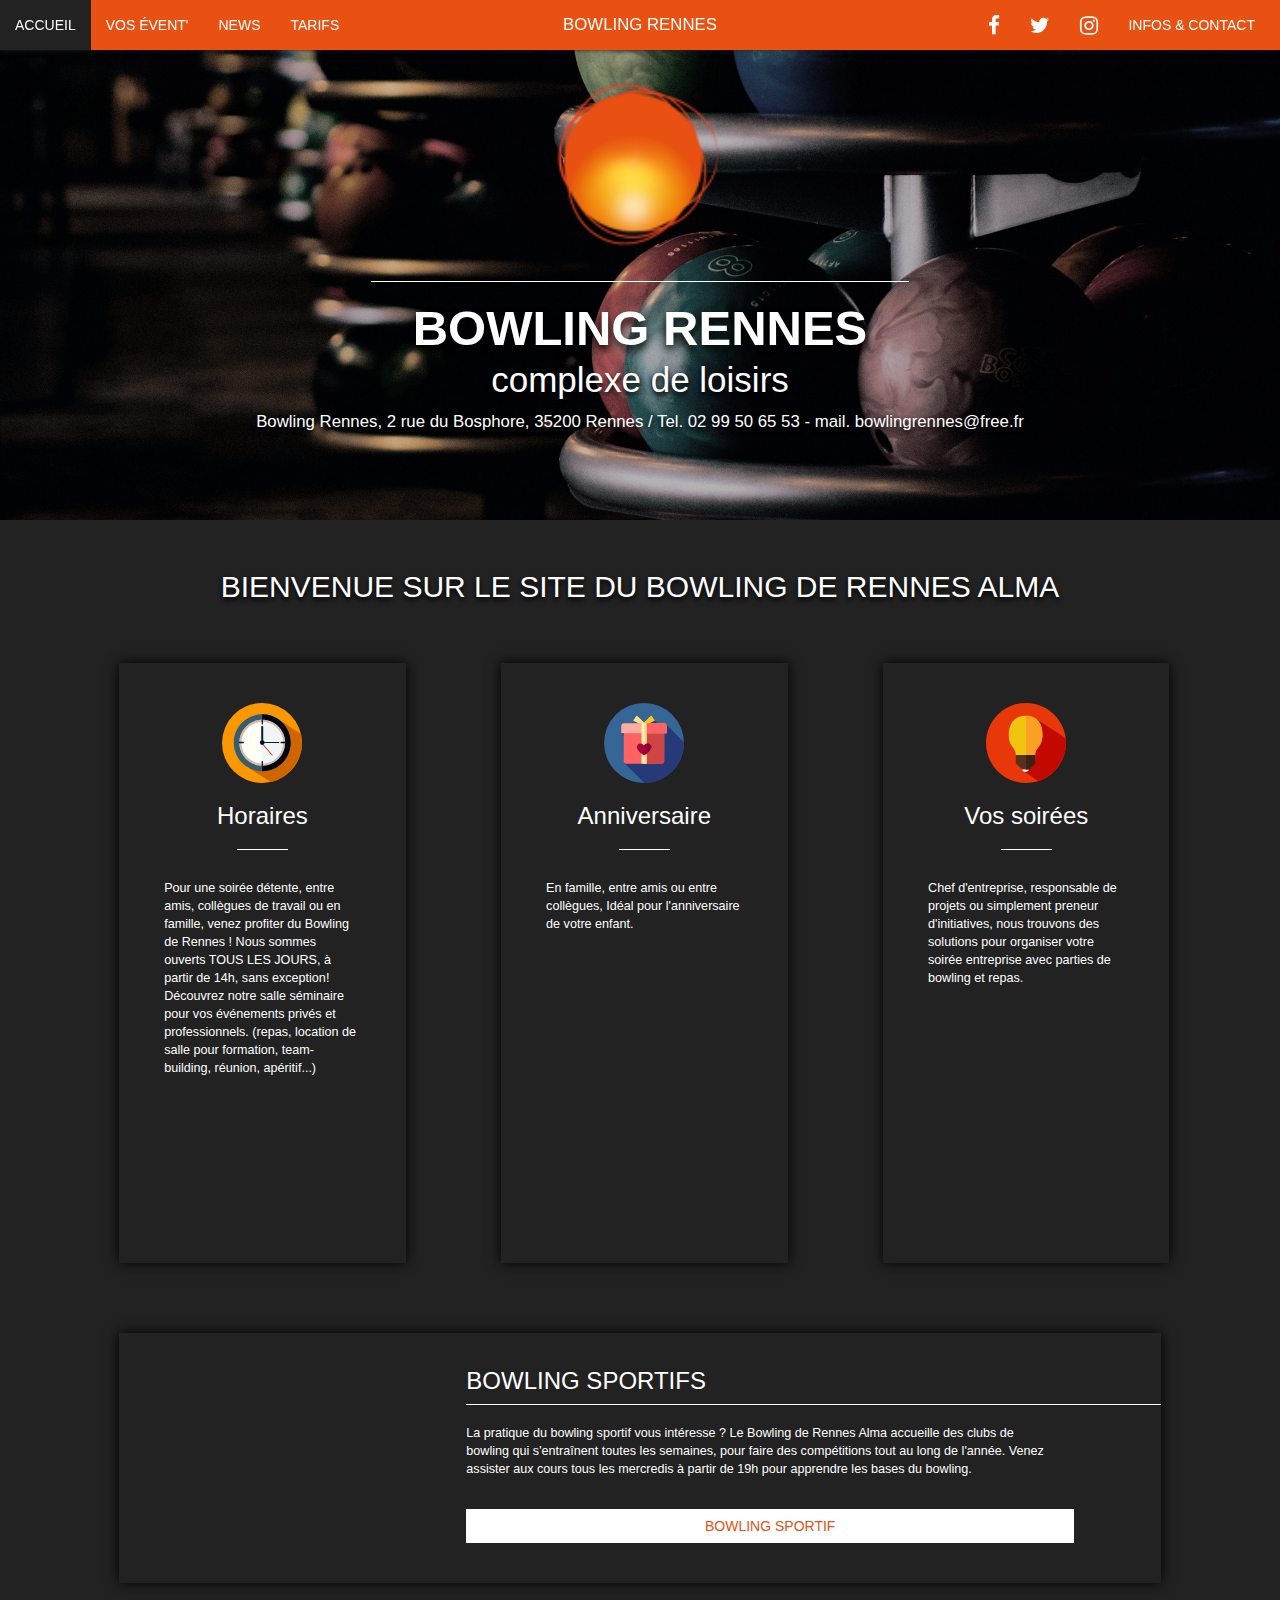
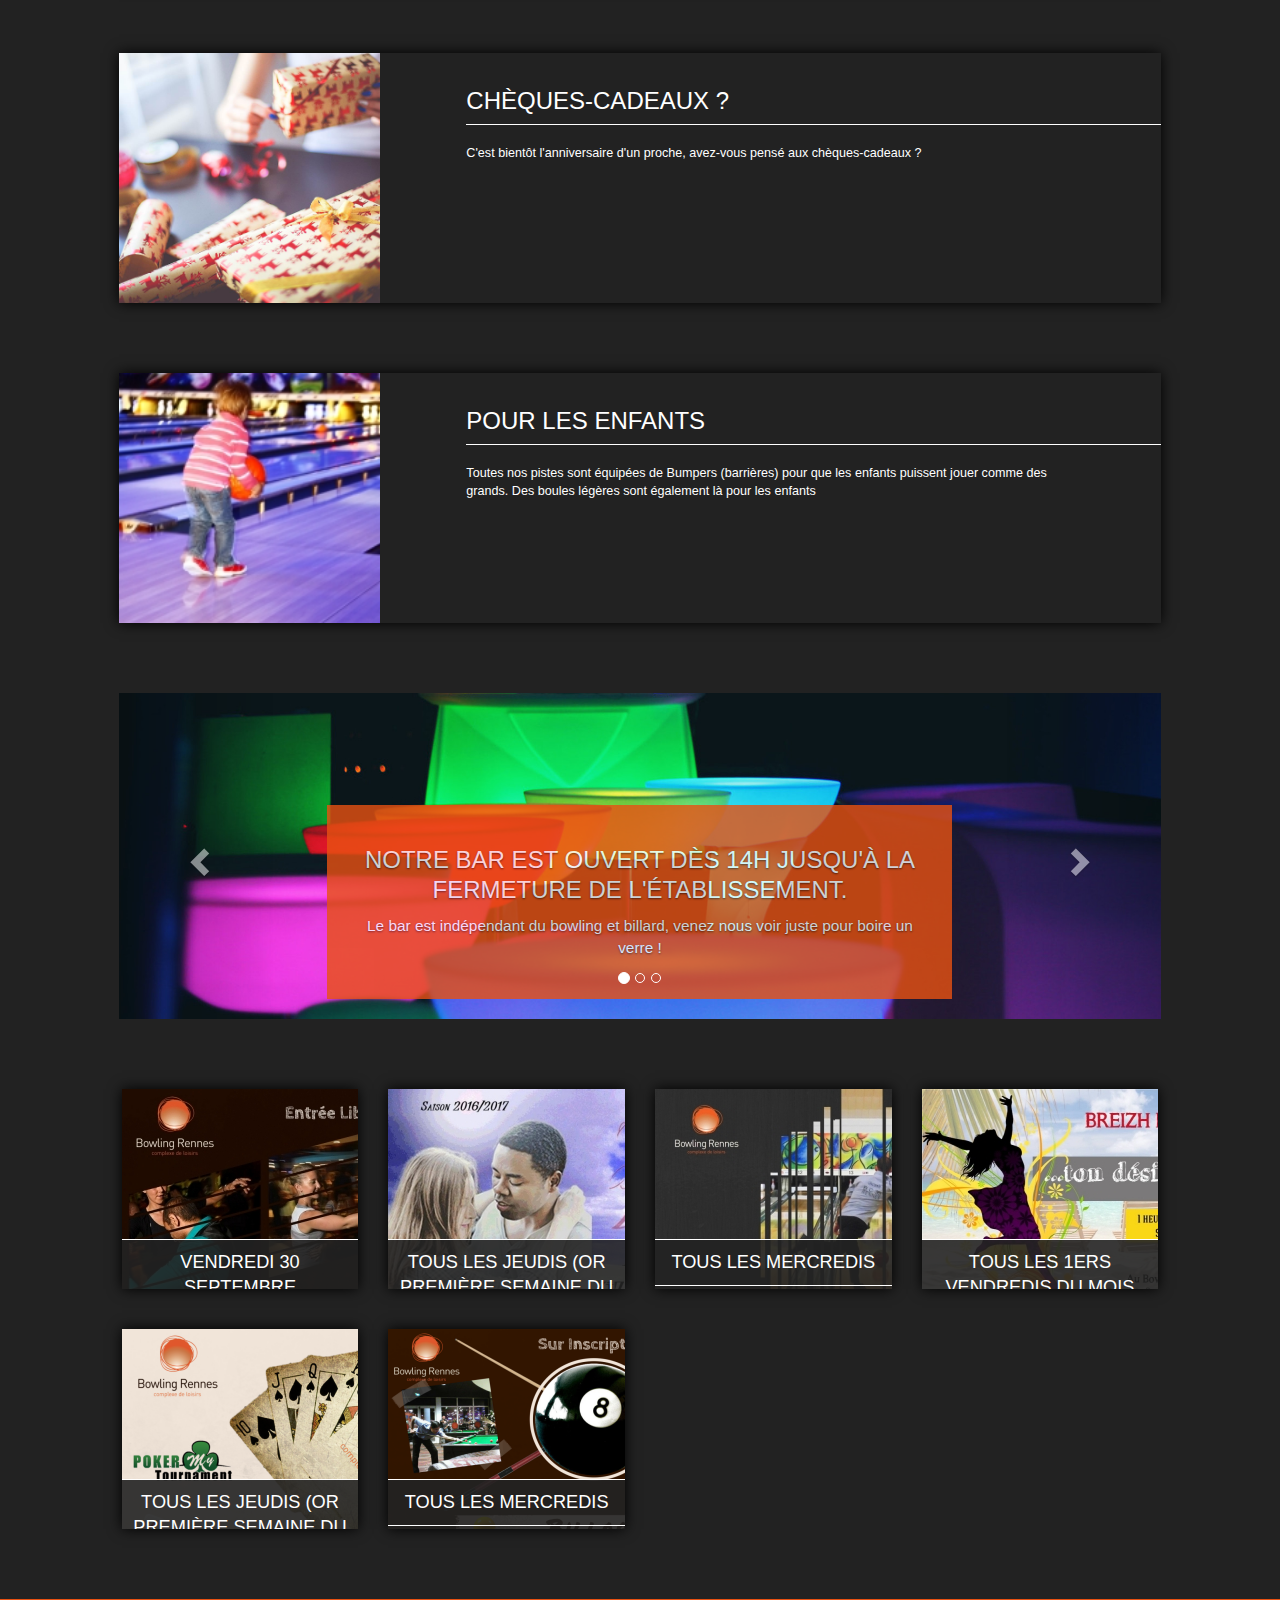
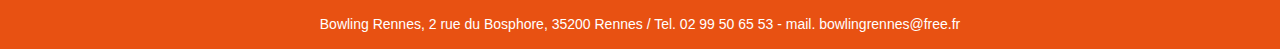
==== commit baa266b0: "Merge branch 'master' of https://github.com/Melleprunelle/site-bowling-alma into floryan" ====
--- a/index.html
+++ b/index.html
@@ -54,7 +54,7 @@
 
     <!--HEADER -->
     <header id="startchange">
-        <div class="header">
+        <div>
             <img class="img-responsive center-block" src="img/logo.png" alt="BOWLING RENNES ALMA">
             <div class="separator-header center-block"></div>
             <h1 class="text-center">BOWLING RENNES</h1>
--- a/css/main.css
+++ b/css/main.css
@@ -104,9 +104,9 @@
     text-shadow: 0px 5px 10px #000;
 }
 
- ==========================================================================
+/* ==========================================================================
    Browser Upgrade Prompt
-   ========================================================================== 
+   ========================================================================== */
 
 .browserupgrade {
     margin: 0.2em 0;
@@ -191,15 +191,10 @@
     justify-content: center;
     align-items: center;
     background-image: url(../img/header.jpg);
-    background-attachment: fixed;
     background-size: cover;
     width: 100%;
     height: 520px;
     background-position: center;
-}
-
-.header {
-    background-color: #222;    
 }
 
 header img:first-child {
@@ -514,15 +509,95 @@
 }
 
 
- ==========================================================================
-   /*RESPONSIVE*/
- ========================================================================== 
+/* ==========================================================================
+   RESPONSIVE
+ ========================================================================== */
 
 @media (max-width: 640px) {
     .block-accueil {
         color: white;
         background-color: blue !important;
     }
+}
+
+/* ==========================================================================
+   Page Contact
+   ========================================================================== */
+
+.plan {
+    height: 100vh;
+    color: white;
+    background-color: #222;
+}
+.titre_contact, .titre_plan_acces {
+    margin-top: 10vh; 
+}
+.block_contact {
+    padding: 5vh;
+    margin: 5vh 0;
+    width: 80vh;
+    height: auto;
+    color: white;
+    box-shadow: 0 0 13px black;
+    background-color: #222;
+}
+.mail_contact:hover {
+    color: #761000 !important;
+    text-decoration: none;
+}
+.titre_locomotion {
+    text-decoration: underline;
+}
+.infos {
+    height: 100vh;
+    color: white;
+    background-color: #222;
+}
+.infos a {
+    text-decoration: none;
+    color: #761000;
+}
+.infominiblock {
+    height: 35vh;
+    background-position: center;
+    background-size: cover;
+    background-repeat: no-repeat;
+}
+.infominiblock:hover {
+    background-color: #E85112 !important;
+}
+.infominiblock h4 {
+    margin-top: 14vh !important;
+    text-decoration: none;
+}
+.infminiblock h4:hover {
+    margin-top: 14vh !important;
+    text-decoration: none;
+    color: #761000;
+}
+#img1 {
+    background-image: url(../img/anniversaire_kids.jpg);
+}
+#img2 {
+    background-image: url(../img/rampebowling.jpg);
+}
+#img3 {
+    background-image: url(../img/piste_bowling.jpg);
+}
+#img4 {
+    background-image: url(../img/ramp-bowl.jpg);
+}
+#img5 {
+    background-image: url(../img/repas.jpg);
+}
+#img6 {
+    background-image: url(../img/coktails.jpg);
+}
+#img7 {
+    background-image: url(../img/chaussure_bowling.jpg);
+}
+#img8 {
+    background-image: url(../img/ligue_bowling.png);
 }
 
 
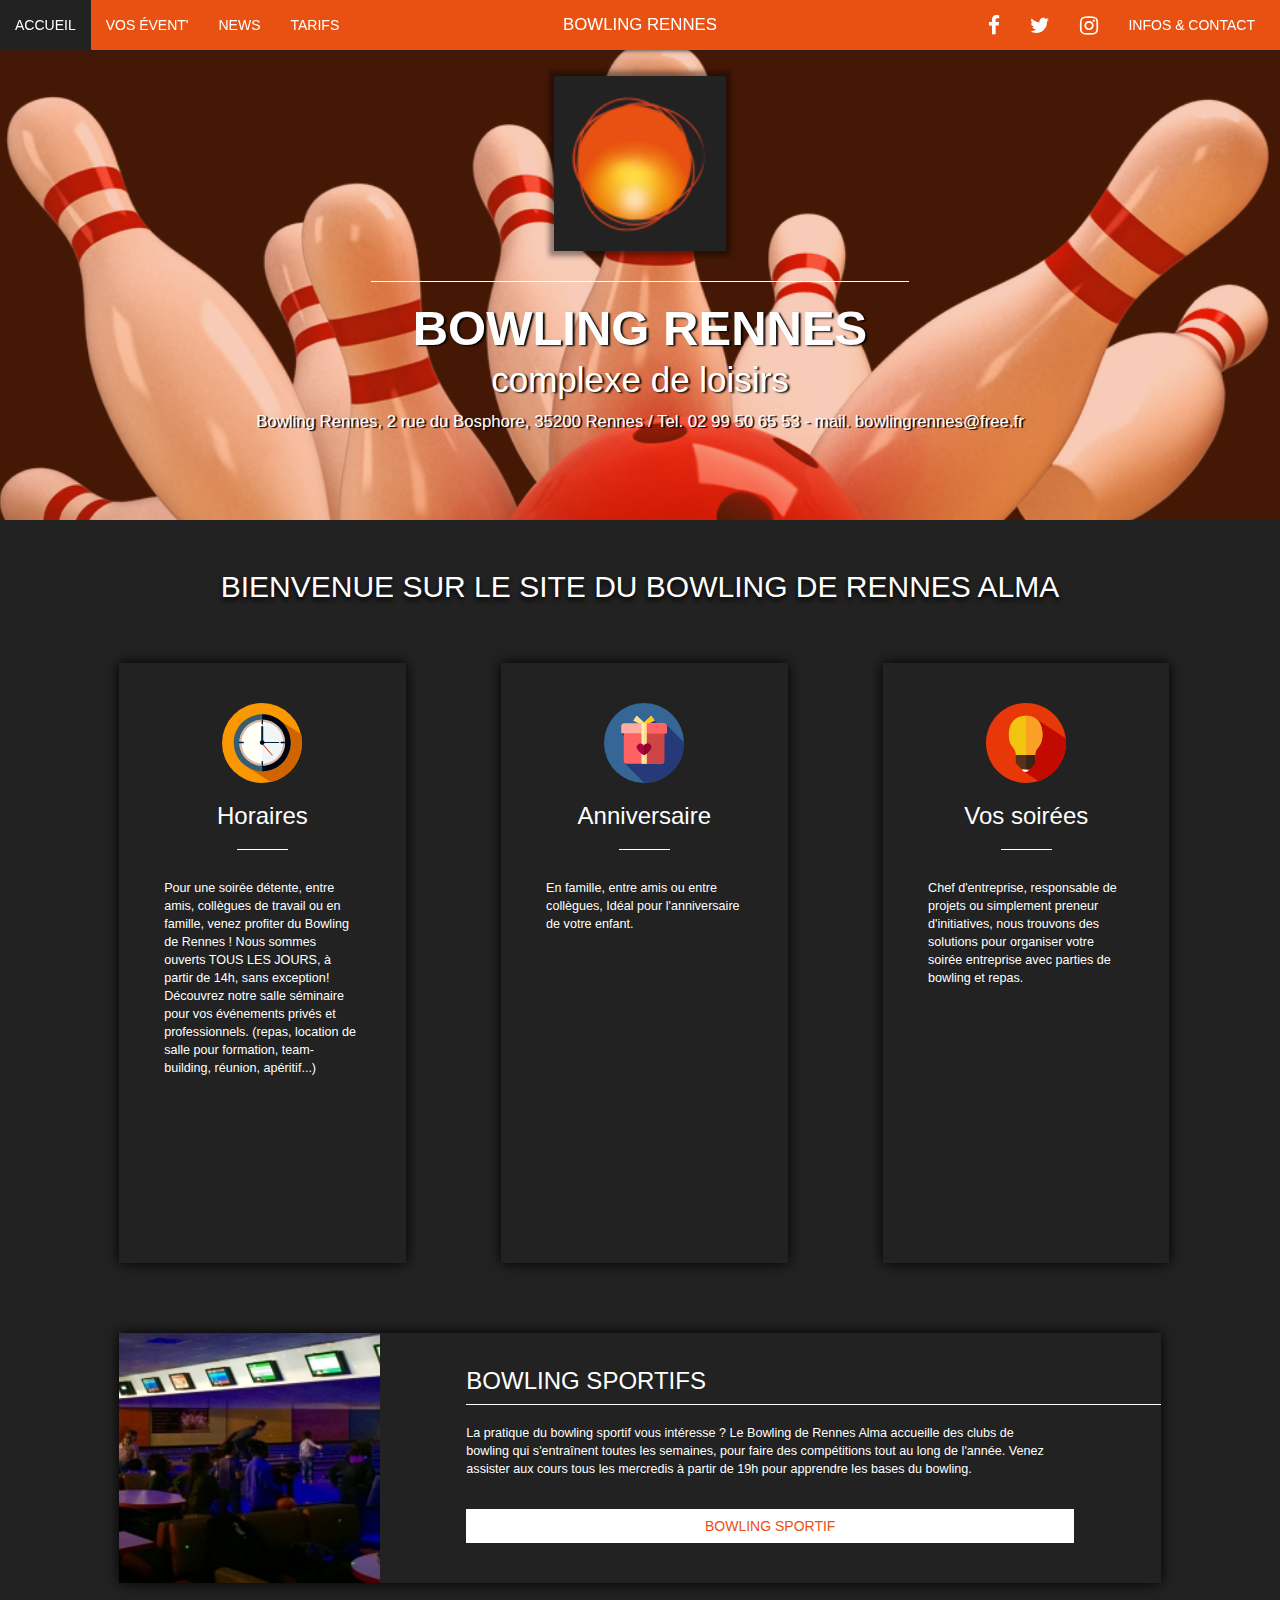
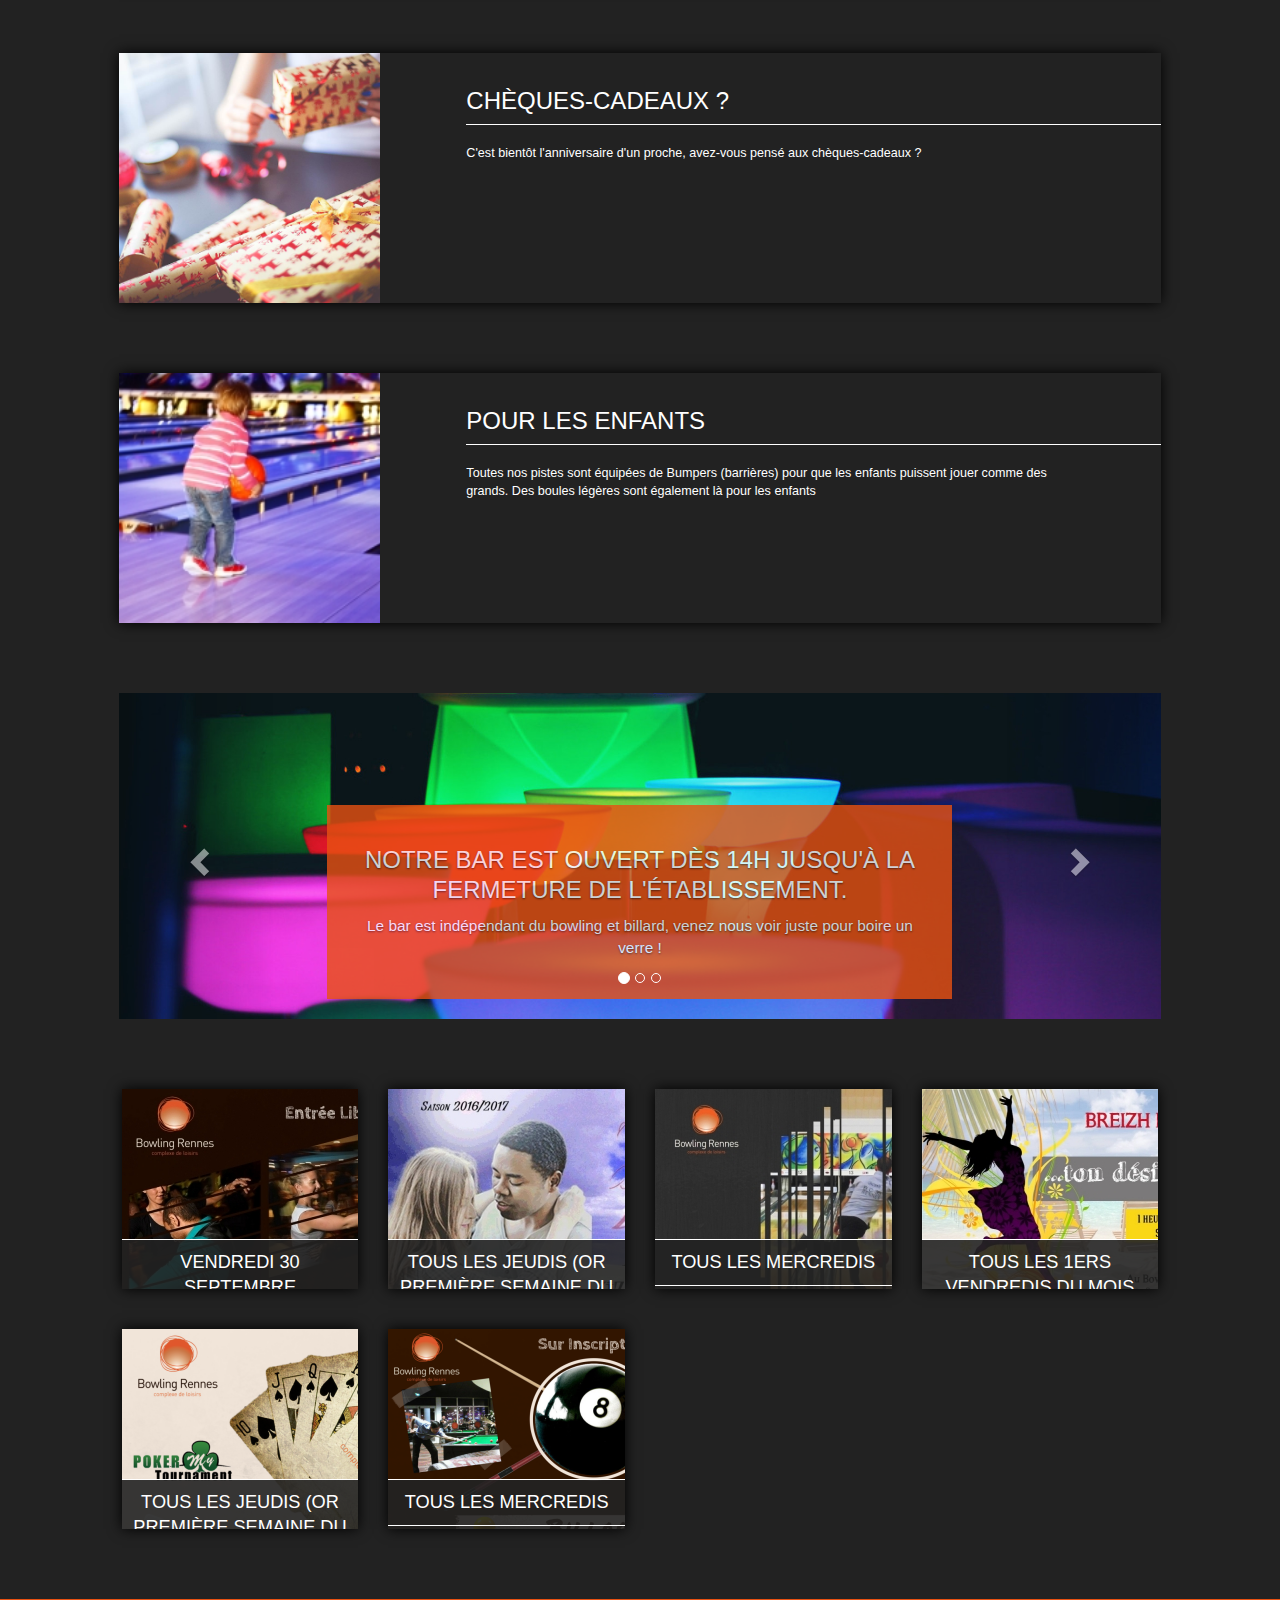
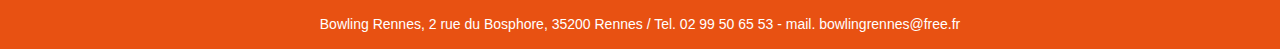
==== commit a4855e71: "Header terminé" ====
--- a/index.html
+++ b/index.html
@@ -38,7 +38,7 @@
         <a class="navbar-brand" href="#">BOWLING RENNES</a>
         <div class="collapse navbar-collapse" id="navbar-collapse-1">
             <ul class="nav navbar-nav navbar-left">
-                <li><a href="#">Accueil</a></li>
+                <li><a href="index.html">Accueil</a></li>
                 <li><a href="#">Vos évent'</a></li>
                 <li><a href="#">News</a></li>
                 <li><a href="#">Tarifs</a></li>
@@ -47,14 +47,14 @@
                 <li><a href="#"><i class="fa fa-facebook" aria-hidden="true"></i></a></li>
                 <li><a href="#"><i class="fa fa-twitter" aria-hidden="true"></i></a></li>
                 <li><a href="#"><i class="fa fa-instagram" aria-hidden="true"></i></a></li>
-                <li><a href="#">infos & contact</a></li>
+                <li><a href="contact.php">infos & contact</a></li>
             </ul>
         </div>
     </nav>
 
     <!--HEADER -->
     <header id="startchange">
-        <div>
+        <div class="header">
             <img class="img-responsive center-block" src="img/logo.png" alt="BOWLING RENNES ALMA">
             <div class="separator-header center-block"></div>
             <h1 class="text-center">BOWLING RENNES</h1>
--- a/css/main.css
+++ b/css/main.css
@@ -101,7 +101,7 @@
     color: white;
     margin-bottom: 0px;
     margin-top: 20px;
-    text-shadow: 0px 5px 10px #000;
+    text-shadow: 2px 1px 2px black;
 }
 
 /* ==========================================================================
@@ -190,15 +190,20 @@
     display: flex;
     justify-content: center;
     align-items: center;
-    background-image: url(../img/header.jpg);
+    background-image: url(../img/header.png);
+    background-attachment: fixed;
     background-size: cover;
     width: 100%;
     height: 520px;
-    background-position: center;
+    background-position: top;
+    background-color: #e85112;
 }
 
 header img:first-child {
     height: 175px;
+    box-shadow: 0px 0px 5px 5px rgba(0,0,0,0.4);
+    border: 15px solid #222;
+    background-color: #222;
 }
 
 
@@ -206,14 +211,14 @@
     margin-top: 5px;
     color: white;
     font-size: 2.5em;
-    text-shadow: 0px 3px 5px #000;
+    text-shadow: 2px 1px 2px black;
 }
 
 header p {
     font-family: "Opens Sans", sans-serif;
     color: white;
     font-size: 1.2em;
-    text-shadow: 0px 3px 5px #000;
+    text-shadow: 2px 1px 1px #000;
 }
 
 .separator-header {
@@ -310,7 +315,7 @@
 
 .img-bowling1 {
     height: 250px;
-    background-image: url(../img/bowlingjpg);
+    background-image: url(../img/bowling.jpg);
     background-position: center;
     background-size: cover;
     background-repeat: no-repeat;
@@ -557,49 +562,49 @@
     text-decoration: none;
     color: #761000;
 }
-.infominiblock {
+.info_miniblock {
     height: 35vh;
     background-position: center;
     background-size: cover;
     background-repeat: no-repeat;
 }
-.infominiblock:hover {
-    background-color: #E85112 !important;
-}
-.infominiblock h4 {
+.info_miniblock h4 {
+    margin-top: 14vh !important;
+    color: transparent;
+}
+.titredescript:hover {
     margin-top: 14vh !important;
     text-decoration: none;
-}
-.infminiblock h4:hover {
-    margin-top: 14vh !important;
-    text-decoration: none;
-    color: #761000;
-}
-#img1 {
+    color: #ff6633;
+}
+.img1 {
     background-image: url(../img/anniversaire_kids.jpg);
 }
-#img2 {
+.img2 {
     background-image: url(../img/rampebowling.jpg);
 }
-#img3 {
+.img3 {
     background-image: url(../img/piste_bowling.jpg);
 }
-#img4 {
+.img4 {
     background-image: url(../img/ramp-bowl.jpg);
 }
-#img5 {
+.img5 {
     background-image: url(../img/repas.jpg);
 }
-#img6 {
+.img6 {
     background-image: url(../img/coktails.jpg);
 }
-#img7 {
+.img7 {
     background-image: url(../img/chaussure_bowling.jpg);
 }
-#img8 {
+.img8 {
     background-image: url(../img/ligue_bowling.png);
 }
 
+.info_miniblock:hover {
+    opacity: 0.5;
+}
 
 /* ==========================================================================
    Helper classes
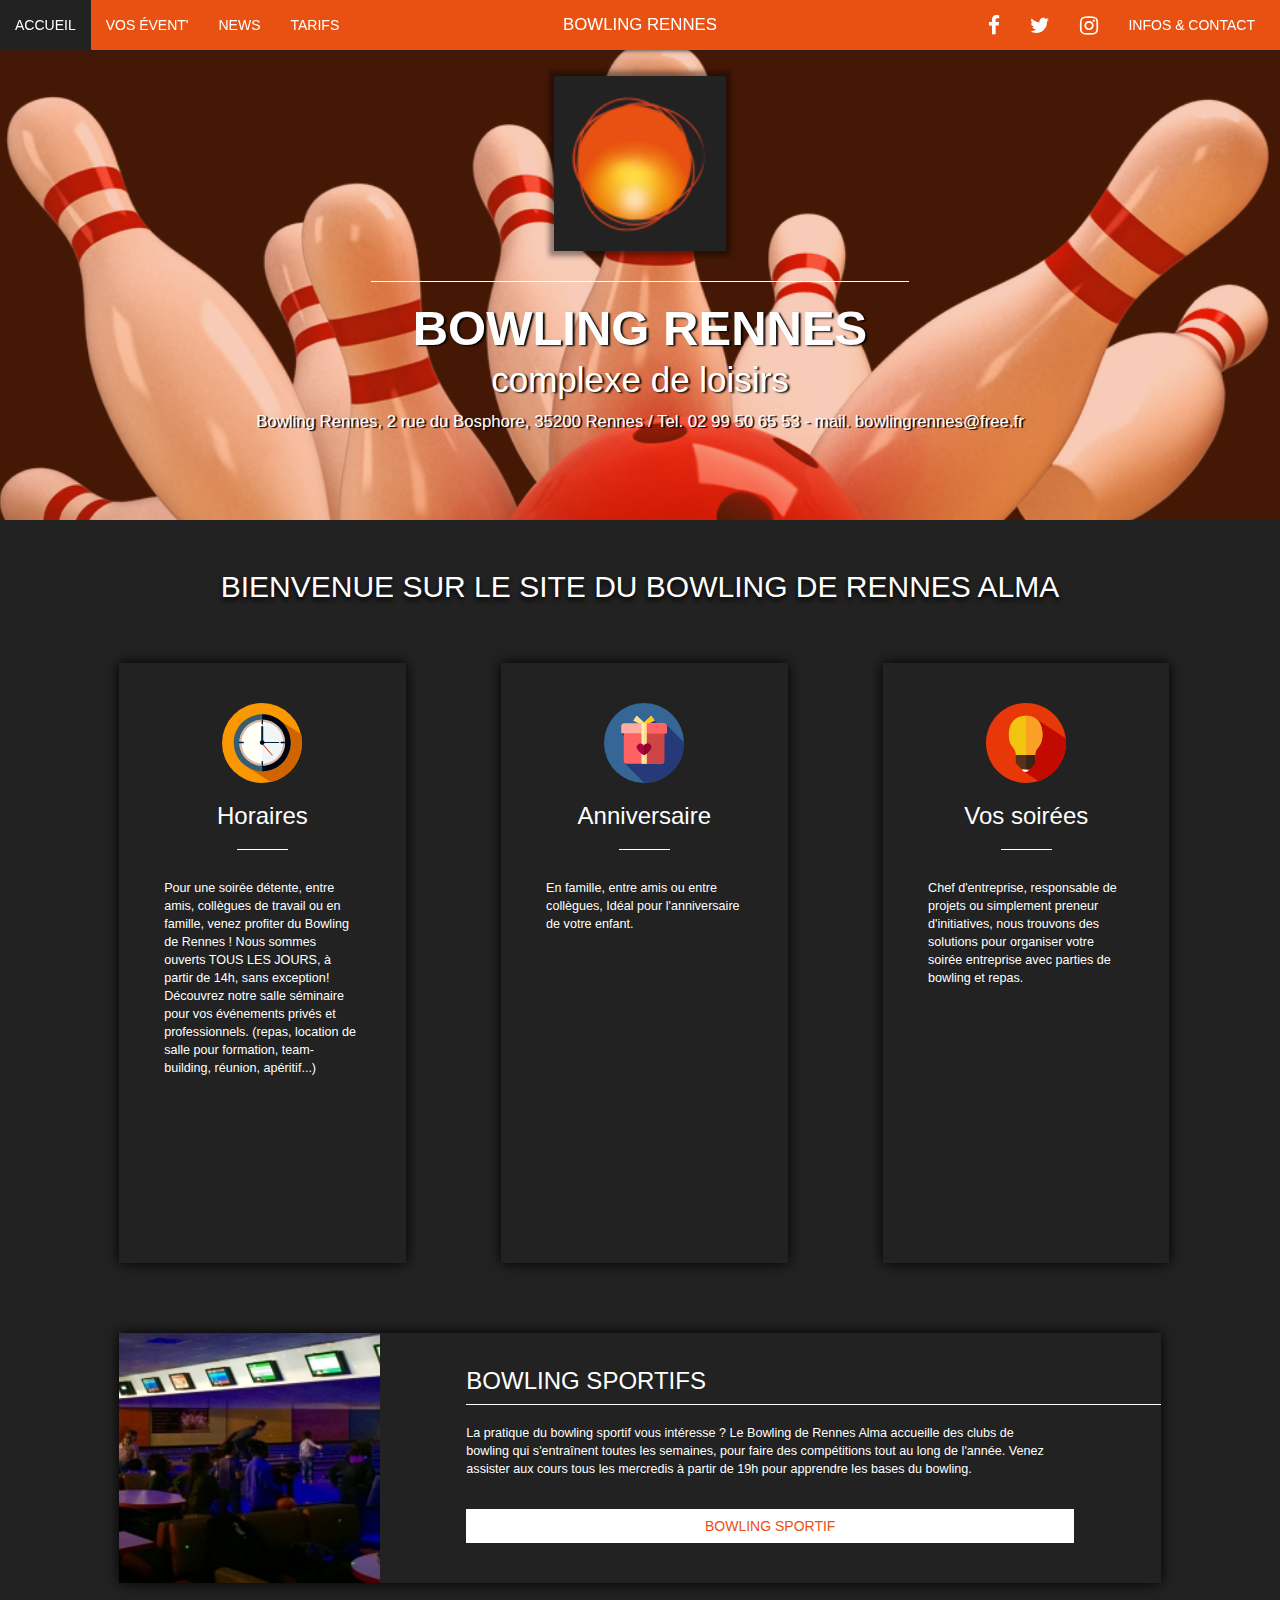
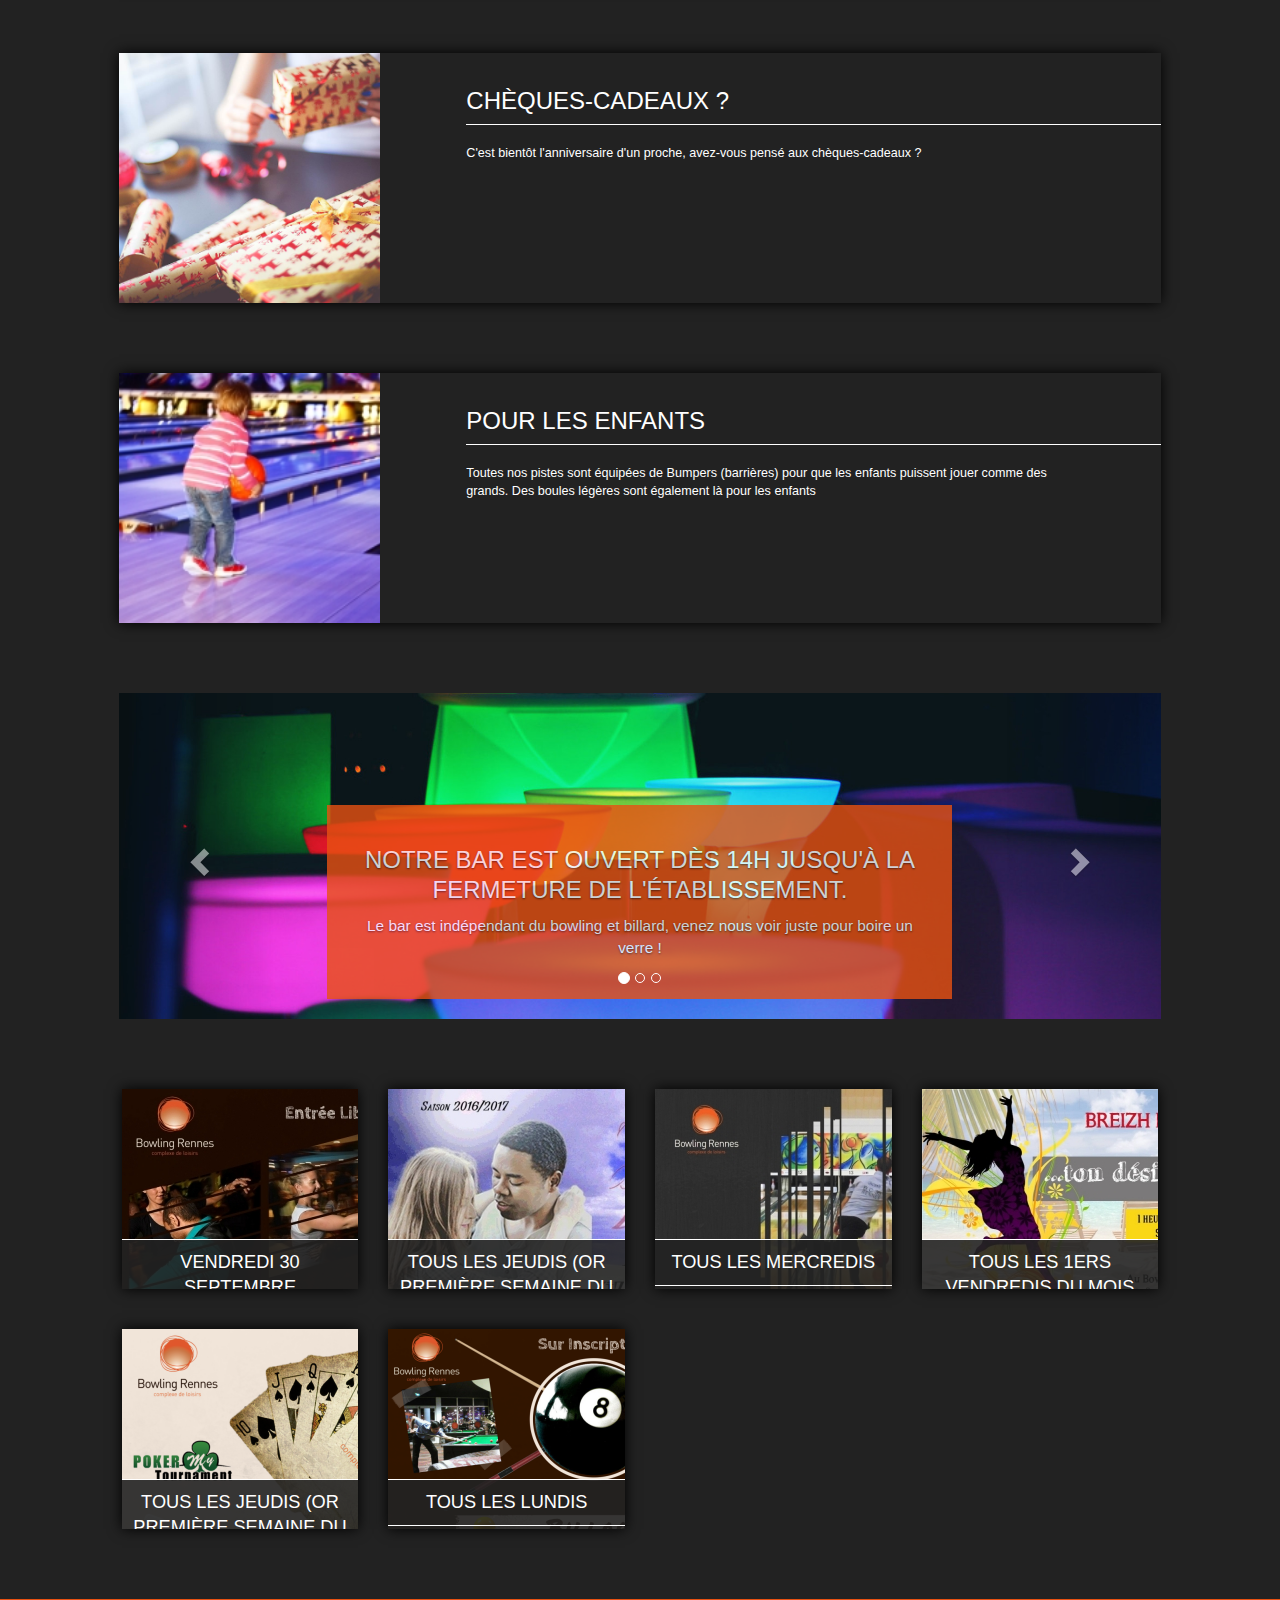
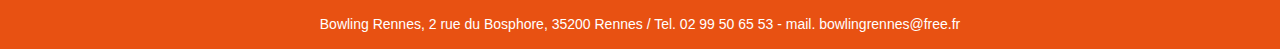
==== commit 235c475b: "Oubli de la partie billard, à rajouter !" ====
--- a/index.html
+++ b/index.html
@@ -8,7 +8,7 @@
     <meta name="description" content="">
     <meta name="viewport" content="width=device-width, initial-scale=1">
 
-    <link rel="apple-touch-icon" href="apple-touch-icon.png">
+    <link rel="icon" type="image/png" href="img/logo.png" />
     <!-- Place favicon.ico in the root directory -->
 
     <!-- Latest compiled and minified CSS -->
@@ -35,7 +35,7 @@
                 <span class="icon-bar"></span>
             </button>
         </div>
-        <a class="navbar-brand" href="#">BOWLING RENNES</a>
+        <a class="navbar-brand" href="index.html">BOWLING RENNES</a>
         <div class="collapse navbar-collapse" id="navbar-collapse-1">
             <ul class="nav navbar-nav navbar-left">
                 <li><a href="index.html">Accueil</a></li>
@@ -44,9 +44,9 @@
                 <li><a href="#">Tarifs</a></li>
             </ul>
             <ul class="nav navbar-nav navbar-right">
-                <li><a href="#"><i class="fa fa-facebook" aria-hidden="true"></i></a></li>
-                <li><a href="#"><i class="fa fa-twitter" aria-hidden="true"></i></a></li>
-                <li><a href="#"><i class="fa fa-instagram" aria-hidden="true"></i></a></li>
+                <li><a href="https://www.facebook.com/bowling.alma.loisirs/"><i class="fa fa-facebook" aria-hidden="true"></i></a></li>
+                <li><a href="https://twitter.com/intent/follow?original_referer=http%3A%2F%2Fwww.bowlingrennes.com%2F&ref_src=twsrc%5Etfw&region=follow_link&screen_name=BowlingRennes&tw_p=followbutton"><i class="fa fa-twitter" aria-hidden="true"></i></a></li>
+                <li><a href="https://www.instagram.com/bowlingalmaloisirs/"><i class="fa fa-instagram" aria-hidden="true"></i></a></li>
                 <li><a href="contact.php">infos & contact</a></li>
             </ul>
         </div>
@@ -177,7 +177,7 @@
                         <div class="caption-text">
                             <h3>Vendredi 30 septembre</h3>
                             <p>Entrée libre et gratuite 21h : Initiation salsa "porto" 22h : Soiré salsa</p>
-                            <a class=" btn btn-default" href="#"><span class="glyphicon glyphicon-plus"> INFO</span></a>
+                            <a class=" btn btn-default" href="https://www.facebook.com/events/1251949718162684/"><span class="glyphicon glyphicon-plus"> INFO</span></a>
                         </div>
                     </div>
                 </div>
@@ -193,7 +193,7 @@
                         <div class="caption-text">
                             <h3>Tous les jeudis (or première semaine du mois)</h3>
                             <p>Entrée libre et gratuite 20h-21h</p>
-                            <a class=" btn btn-default" href="#"><span class="glyphicon glyphicon-plus"> INFO</span></a>
+                            <a class=" btn btn-default" href="https://www.facebook.com/events/131462143982639/"><span class="glyphicon glyphicon-plus"> INFO</span></a>
                         </div>
                     </div>
                 </div>
@@ -209,7 +209,6 @@
                         <div class="caption-text">
                             <h3>Tous les mercredis</h3>
                             <p>Cours gratuits de bowling</p>
-                            <a class=" btn btn-default" href="#"><span class="glyphicon glyphicon-plus"> INFO</span></a>
                         </div>
                     </div>
                 </div>
@@ -225,7 +224,7 @@
                         <div class="caption-text">
                             <h3>Tous les 1ers vendredis du mois</h3>
                             <p>Kizomba-bachata avec BREIZH DANCE entrée gratuite</p>
-                            <a class=" btn btn-default" href="#"><span class="glyphicon glyphicon-plus"> INFO</span></a>
+                            <a class=" btn btn-default" href="https://www.facebook.com/events/956733571119448/"><span class="glyphicon glyphicon-plus"> INFO</span></a>
                         </div>
                     </div>
                 </div>
@@ -241,7 +240,7 @@
                         <div class="caption-text">
                             <h3>Tous les jeudis (or première semaine du mois)</h3>
                             <p>Entrée libre et gratuite 20h-21h</p>
-                            <a class=" btn btn-default" href="#"><span class="glyphicon glyphicon-plus"> INFO</span></a>
+                            <a class=" btn btn-default" href="http://pokermytournament.fr/"><span class="glyphicon glyphicon-plus"> INFO</span></a>
                         </div>
                     </div>
                 </div>
@@ -255,16 +254,15 @@
                     <div class="caption">
                         <div class="blur"></div>
                         <div class="caption-text">
-                            <h3>Tous les mercredis</h3>
-                            <p>Cours gratuits de bowling</p>
-                            <a class=" btn btn-default" href="#"><span class="glyphicon glyphicon-plus"> INFO</span></a>
+                            <h3>Tous les lundis </h3>
+                            <p>A partir de 20h, 5 €/personne inscription au 02.99.50.65.53 </p>
                         </div>
                     </div>
                 </div>
             </div>
         </div>
     </section>
-    
+
     <footer class="col-md-12">
         <p>Bowling Rennes, 2 rue du Bosphore, 35200 Rennes / Tel. 02 99 50 65 53 - <a href="mailto:bowlingrennes@free.fr">mail. bowlingrennes@free.fr</a></p>
     </footer>
--- a/css/main.css
+++ b/css/main.css
@@ -104,6 +104,7 @@
     text-shadow: 2px 1px 2px black;
 }
 
+
 /* ==========================================================================
    Browser Upgrade Prompt
    ========================================================================== */
@@ -130,7 +131,7 @@
     top: 0;
     text-align: center;
     margin: auto;
-    cursor: default;
+    cursor: pointer;
 }
 
 .navbar-toggle {
@@ -201,11 +202,10 @@
 
 header img:first-child {
     height: 175px;
-    box-shadow: 0px 0px 5px 5px rgba(0,0,0,0.4);
+    box-shadow: 0px 0px 5px 5px rgba(0, 0, 0, 0.4);
     border: 15px solid #222;
     background-color: #222;
 }
-
 
 header h2 {
     margin-top: 5px;
@@ -278,7 +278,7 @@
     background-image: url(../img/clock.svg);
     background-repeat: no-repeat;
     background-size: cover;
-    margin-top: 40px !important;
+    margin-top: 40px;
 }
 
 .birthday {
@@ -288,7 +288,7 @@
     background-image: url(../img/present.svg);
     background-repeat: no-repeat;
     background-size: cover;
-    margin-top: 40px !important;
+    margin-top: 40px;
 }
 
 .themes {
@@ -298,7 +298,7 @@
     background-image: url(../img/light-bulb.svg);
     background-repeat: no-repeat;
     background-size: cover;
-    margin-top: 40px !important;
+    margin-top: 40px;
 }
 
 .separator-accueil {
@@ -385,7 +385,7 @@
 /*Caroussel Section Bowling*/
 
 .slide-index {
-       margin-bottom: 30px;
+    margin-bottom: 30px;
 }
 
 .carousel-caption {
@@ -453,6 +453,7 @@
     padding-left: 20px;
     padding-right: 20px;
 }
+
 .cuadro_intro_hover .caption {
     position: absolute;
     top: 150px;
@@ -514,29 +515,19 @@
 }
 
 
-/* ==========================================================================
-   RESPONSIVE
- ========================================================================== */
-
-@media (max-width: 640px) {
-    .block-accueil {
-        color: white;
-        background-color: blue !important;
-    }
-}
-
-/* ==========================================================================
-   Page Contact
-   ========================================================================== */
+/* Page Contact */
 
 .plan {
     height: 100vh;
     color: white;
     background-color: #222;
 }
-.titre_contact, .titre_plan_acces {
-    margin-top: 10vh; 
-}
+
+.titre_contact,
+.titre_plan_acces {
+    margin-top: 10vh;
+}
+
 .block_contact {
     padding: 5vh;
     margin: 5vh 0;
@@ -546,58 +537,73 @@
     box-shadow: 0 0 13px black;
     background-color: #222;
 }
+
 .mail_contact:hover {
     color: #761000 !important;
     text-decoration: none;
 }
+
 .titre_locomotion {
     text-decoration: underline;
 }
+
 .infos {
     height: 100vh;
     color: white;
     background-color: #222;
 }
+
 .infos a {
     text-decoration: none;
     color: #761000;
 }
+
 .info_miniblock {
     height: 35vh;
     background-position: center;
     background-size: cover;
     background-repeat: no-repeat;
 }
+
 .info_miniblock h4 {
     margin-top: 14vh !important;
     color: transparent;
 }
+
 .titredescript:hover {
     margin-top: 14vh !important;
     text-decoration: none;
     color: #ff6633;
 }
+
 .img1 {
     background-image: url(../img/anniversaire_kids.jpg);
 }
+
 .img2 {
     background-image: url(../img/rampebowling.jpg);
 }
+
 .img3 {
     background-image: url(../img/piste_bowling.jpg);
 }
+
 .img4 {
     background-image: url(../img/ramp-bowl.jpg);
 }
+
 .img5 {
     background-image: url(../img/repas.jpg);
 }
+
 .img6 {
     background-image: url(../img/coktails.jpg);
 }
+
 .img7 {
     background-image: url(../img/chaussure_bowling.jpg);
 }
+
 .img8 {
     background-image: url(../img/ligue_bowling.png);
 }
@@ -605,6 +611,57 @@
 .info_miniblock:hover {
     opacity: 0.5;
 }
+
+
+/* responsive */
+
+@media (max-width: 1000px) {
+    .block-accueil {
+        color: white;
+        height: 100%;
+        display: flex;
+        flex-direction: column;
+        margin-bottom: 30px;
+    }
+    .time {
+        margin-top: 20px;
+    }
+    .birthday {
+        margin-top: 20px;
+    }
+    .themes {
+        margin-top: 20px;
+    }
+    .section-bowling-index {
+        margin-bottom: 30px;
+    }
+    .slide-index {
+        display: none;
+    }
+    header {
+        height: 625px;
+    }
+    header h1 {
+        font-size: 3em;
+    }
+    header h2 {
+        font-size: 2.3em;
+    }
+    header p {
+        display: block;
+        max-width: 75%;
+        margin: 0 auto;
+    }
+    footer {
+        display: flex;
+        justify-content: center;
+        align-items: center;
+        height: 70px;
+        padding-bottom: 0px;
+        margin-bottom: 0px;
+    }
+}
+
 
 /* ==========================================================================
    Helper classes
@@ -772,7 +829,4 @@
     h3 {
         page-break-after: avoid;
     }
-}
-
-
-
+}